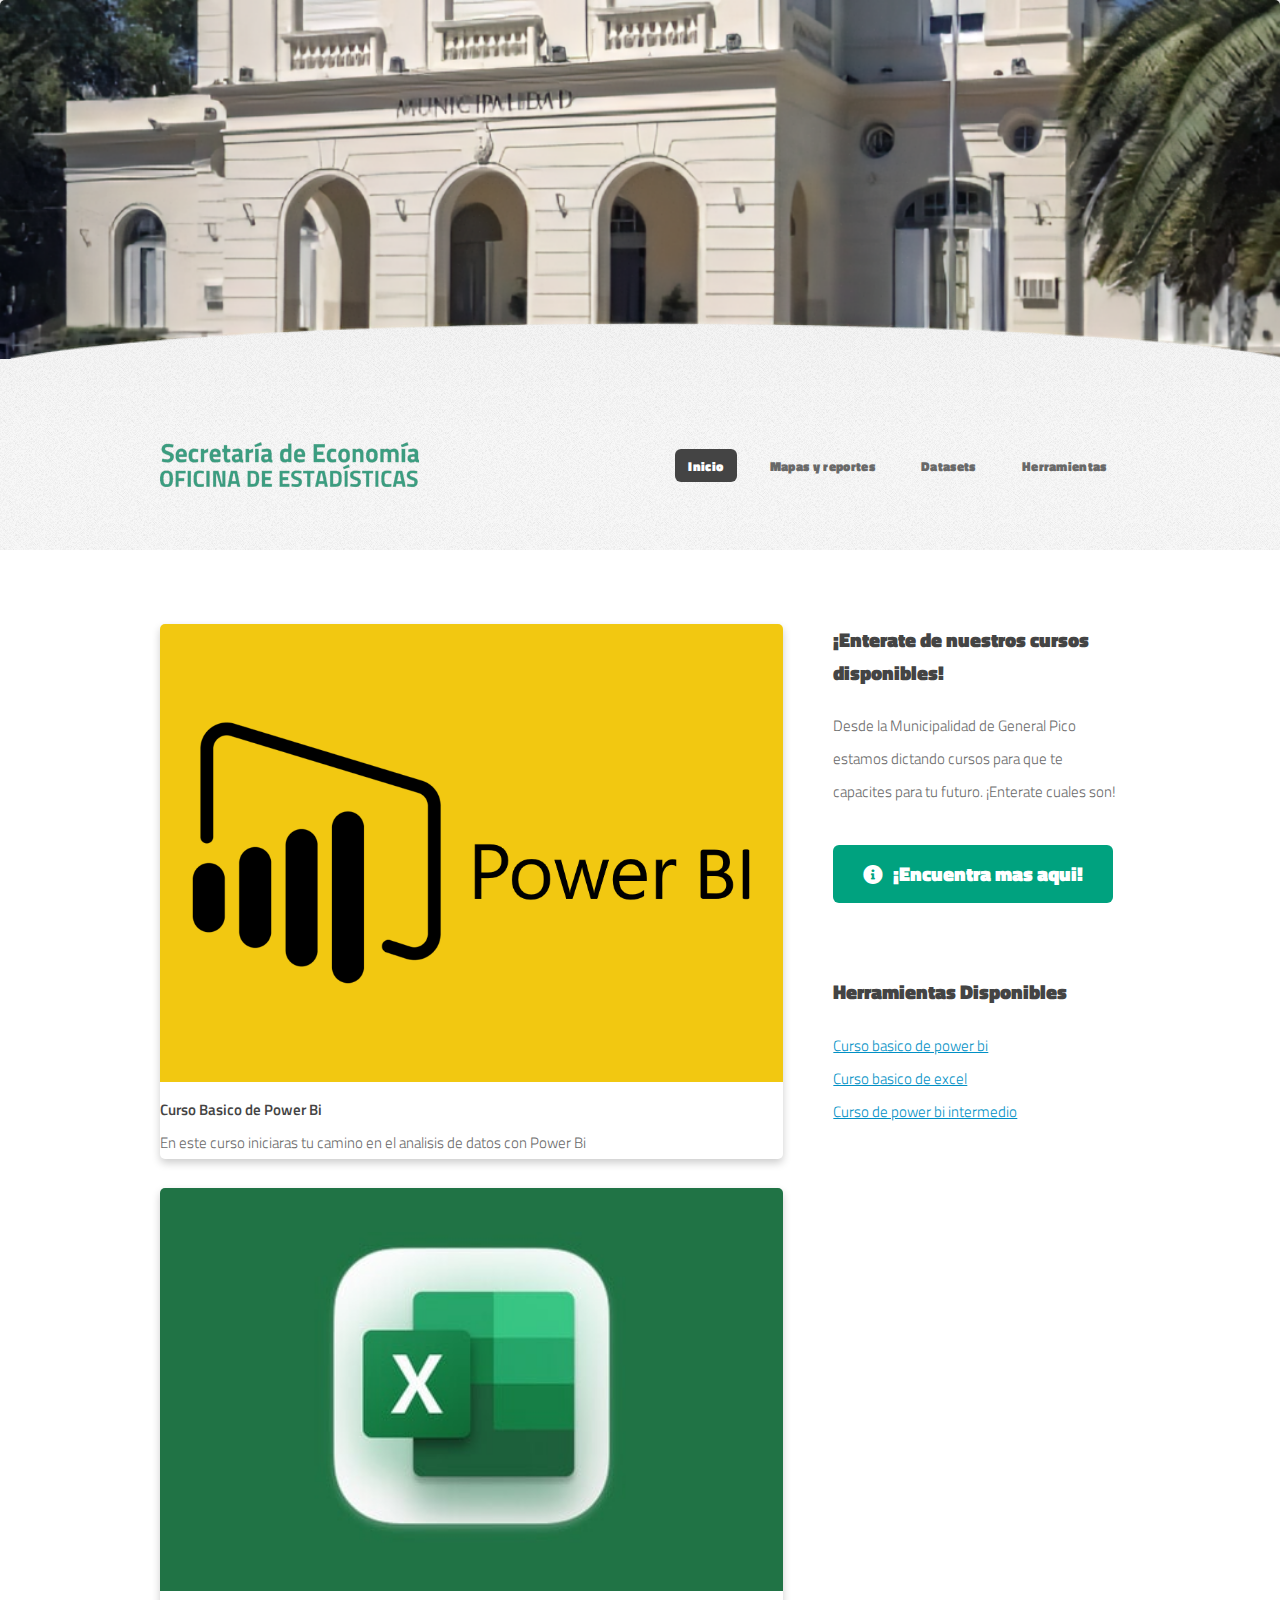
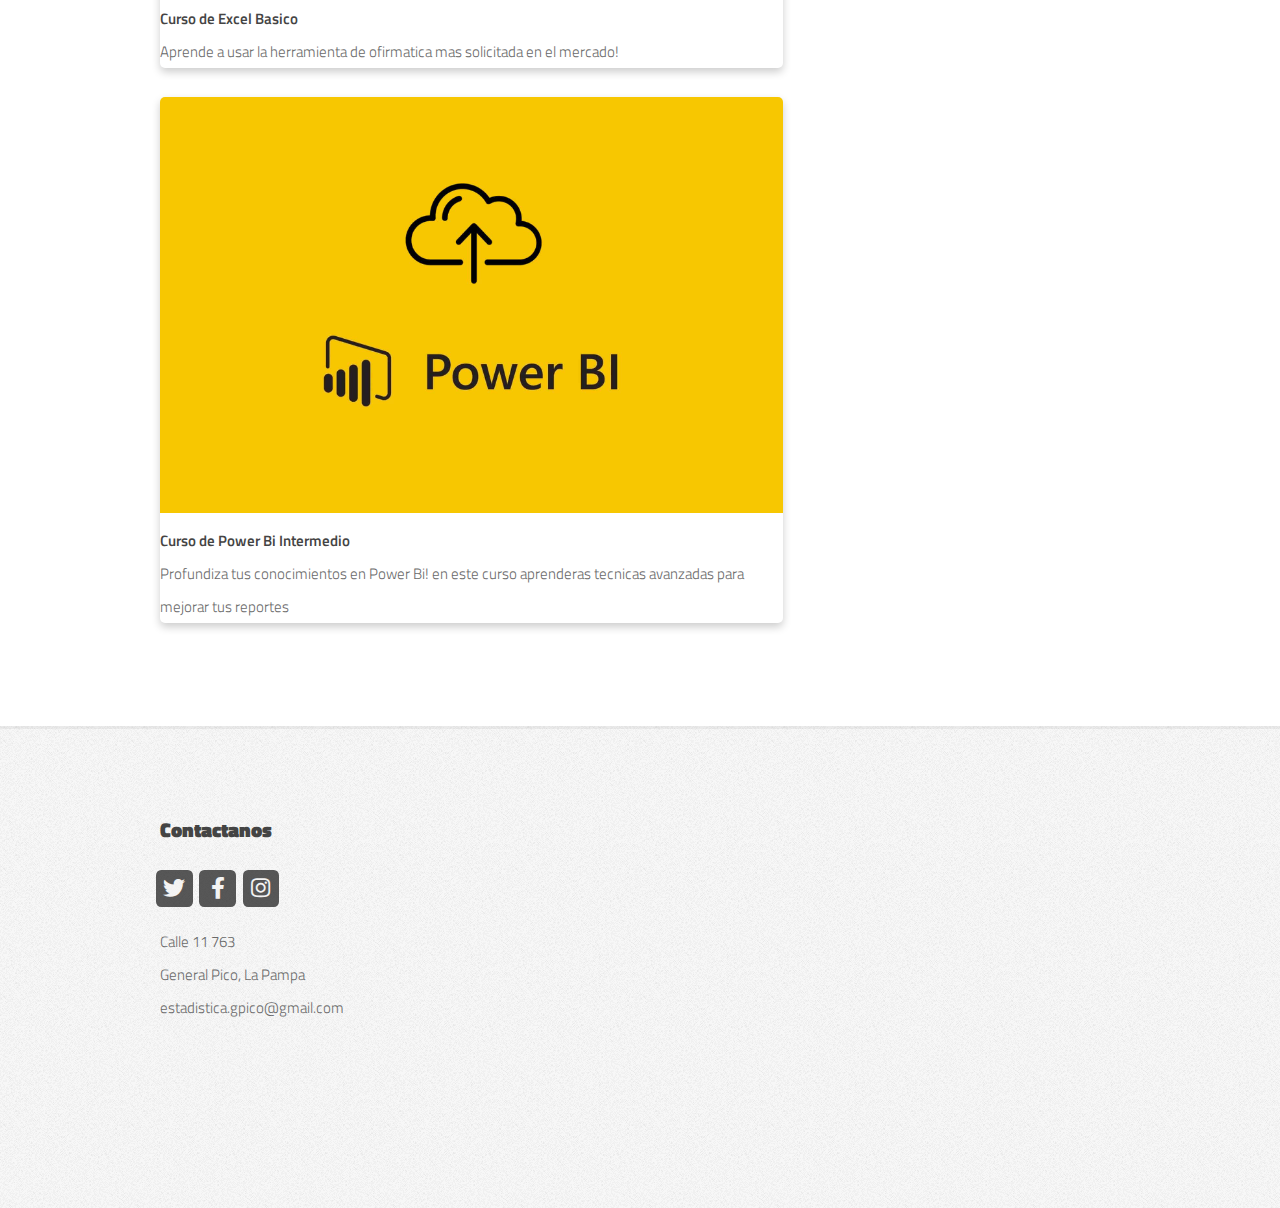
==== cursos.html @ 4a5363b1 "division indicadores muni y GP" ====
<!DOCTYPE HTML>

<html>
	<head>
		<title>Cursos - Portal de datos abiertos de General Pico</title>
		<meta charset="utf-8" />
		<meta name="viewport" content="width=device-width, initial-scale=1, user-scalable=no" />
		<link rel="stylesheet" href="assets/css/main.css" />
	</head>
	<body class="is-preload right-sidebar">
		<div id="page-wrapper">
			<div id="page-wrapper">

				<!-- Header -->
			<img class="cabecera" src="images/header.png" >
			<div id="header-wrapper">
				<header id="header" class="container">

					<!-- Logo -->
					<div id="logo">
	
						<img src="images/LogoOficinaSmall.png">
					</div>
	
					<!-- Nav -->
					<nav id="nav">
						<ul>
							<li class="current"><a href="index.html">Inicio</a></li>
							<li>
								<a href="#">Mapas y reportes</a>
								<ul>
									<li>
										<a href="#">General Pico</a>
										<ul>
											<li><a href="mapa.html">Reporte datos pre-censo viviendas 2020</a></li>
	
	
											<li><a href="reporte-datos-poblacionales.html">Reporte de Datos
													Poblacionales</a></li>
											<li><a href="reporte-nbi.html">Reporte de Necesidades Basicas Insatisfechas</a>
											</li>
											<li><a href="reporte-nivel-educativo.html">Reporte de Nivel Educativo</a></li>
											<li><a href="reporte-poblacion-por-edad.html">Reporte de Población por edad</a>
											</li>
										</ul>
									</li>
									<li>
										<a href="#">Municipalidad</a>
										<ul>
											<li><a href="reporte-prespuesto.html">Reporte Presupuesto</a></li>
											<li><a href="reporte.html">Reporte de expedientes particulares</a></li>
										</ul>
									</li>
								</ul>
							</li>
	
	
	
							<li><a href="datasets.html">Datasets</a></li>
							<li><a href="cursos.html">Herramientas</a></li>
	
	
						</ul>
					</nav>
	
				</header>
			</div>

			<!-- Main -->
				<div id="main-wrapper">
					<div class="container">
						<div class="row gtr-200">
							<div class="col-8 col-12-medium">
								<div id="content">

									<!-- Content -->
										<article>

											<div class="card">
												<img src="/images/powerbi.png" alt="Avatar" style="width:100%">
												<div class="container">
												  <h4><b>Curso Basico de Power Bi</b></h4>
												  <p>En este curso iniciaras tu camino en el analisis de datos con Power Bi</p>
												</div>
											  </div>	

											  <div class="card">
												<img src="/images/excel.jpg" alt="Avatar" style="width:100%">
												<div class="container">
												  <h4><b>Curso de Excel Basico</b></h4>
												  <p>Aprende a usar la herramienta de ofirmatica mas solicitada en el mercado! </p>
												</div>
											  </div>

											  <div class="card">
												<img src="/images/powerbi2.jpg" alt="Avatar" style="width:100%">
												<div class="container">
												  <h4><b>Curso de Power Bi Intermedio</b></h4>
												  <p>Profundiza tus conocimientos en Power Bi! en este curso aprenderas tecnicas avanzadas para mejorar tus reportes</p>
												</div>
											  </div>

										</article>

								</div>
							</div>
							<div class="col-4 col-12-medium">
								<div id="sidebar">

									<!-- Sidebar -->
										<section>
											<h3>¡Enterate de nuestros cursos disponibles!</h3>
											<p>Desde la Municipalidad de General Pico estamos dictando cursos para que te capacites para tu futuro. ¡Enterate cuales son!</p>
											<footer>
												<a href="#" class="button icon solid fa-info-circle">¡Encuentra mas aqui!</a>
											</footer>
										</section>

										<section>
											<h3>Herramientas Disponibles</h3>
											<ul class="style2">
												<li><a href="#">Curso basico de power bi</a></li>
												<li><a href="#">Curso basico de excel</a></li>
												<li><a href="#">Curso de power bi intermedio</a></li>
											</ul>
										</section>

								</div>
							</div>
						</div>
					</div>
				</div>

<!-- Footer -->
<div id="footer-wrapper">
	<footer id="footer" class="container">
		<div class="row">
			<div class="">
				<!-- Contact -->
				
					<section class="widget contact last">
						<h3>Contactanos</h3>
						<ul>
							<li><a href="#" class="icon brands fa-twitter"><span class="label">Twitter</span></a></li>
							<li><a href="#" class="icon brands fa-facebook-f"><span class="label">Facebook</span></a></li>
							<li><a href="#" class="icon brands fa-instagram"><span class="label">Instagram</span></a></li>
						</ul>
						<p>Calle 11 763<br />
						General Pico, La Pampa<br />
						estadistica.gpico@gmail.com</p>
					</section>
				
			</div>
		</div>
		<br>
		<br>
	</footer>
</div>

</div>

		<!-- Scripts -->

			<script src="assets/js/jquery.min.js"></script>
			<script src="assets/js/jquery.dropotron.min.js"></script>
			<script src="assets/js/browser.min.js"></script>
			<script src="assets/js/breakpoints.min.js"></script>
			<script src="assets/js/util.js"></script>
			<script src="assets/js/main.js"></script>

	</body>
</html>


<style>
	.limite-tamaño{
		width: auto ;
		height: 144px;
	}
	
	.label{
		-webkit-text-size-adjust: 100%;
		-webkit-tap-highlight-color: transparent;
		font-family: 'Roboto', sans-serif !important;
		word-wrap: break-word;
		box-sizing: border-box;
		text-shadow: 0 -1px 0 rgba(0,0,0,0.25);
		padding: .2em .6em .3em;
		font-size: 75%;
		line-height: 1;
		color: #fff;
		text-align: center;
		white-space: nowrap;
		vertical-align: baseline;
		border-radius: .25em;
		display: inline-block;
		width: 3.5em;
		font-weight: 500;
		margin: 0 0 5px 5px;
		overflow: hidden;
		text-overflow: ellipsis;
		background-color: #F7CD0F;
	}
	.group-image{
		-webkit-text-size-adjust: 100%;
		-webkit-tap-highlight-color: transparent;
		line-height: 1.42857143;
		font-family: 'Roboto', sans-serif !important;
		font-weight: 400;
		font-size: 16px;
		color: #0695d6;
		word-wrap: break-word;
		text-align: right;
		box-sizing: border-box;
		max-width: 100%;
		border: 0;
		vertical-align: middle;
		width: 30px;
		height: 30px;
		margin: 0 0 5px 5px;
	}
	
		.contenedor-dataset{
			-webkit-text-size-adjust: 100%;
		-webkit-tap-highlight-color: transparent;
		line-height: 1.42857143;
		font-family: 'Roboto', sans-serif !important;
		font-weight: 400;
		font-size: 16px;
		color: #0695d6;
		box-sizing: border-box;
		margin-right: auto;
		margin-left: auto;
		border-right: solid 8px #999999;
		padding: 15px;
		transition-delay: 0s;
		transition-duration: 200ms;
		transition-timing-function: ease-in;
		transition-property: border;
		}
	
		.dataset-title{
			-webkit-text-size-adjust: 100%;
		-webkit-tap-highlight-color: transparent;
		box-sizing: border-box;
		text-rendering: optimizelegibility;
		font-family: inherit;
		font-weight: 500;
		word-break: break-word;
		color: #767676;
		margin: 0;
		line-height: 1.3;
		font-size: 25px;
		overflow: hidden;
		text-overflow: ellipsis;
		-webkit-box-orient: vertical;
		display: -webkit-box;
		-webkit-line-clamp: 2;
		}
	
		.dataset-author{
			-webkit-text-size-adjust: 100%;
		-webkit-tap-highlight-color: transparent;
		font-family: 'Roboto', sans-serif !important;
		box-sizing: border-box;
		color: #767676;
		font-size: 15px;
		line-height: 1.4;
		margin: 4px 0 8px 0;
		font-weight: 500;
		overflow: hidden;
		text-overflow: ellipsis;
		-webkit-box-orient: vertical;
		display: -webkit-box;
		-webkit-line-clamp: 1;
		}
	
		.dataset-notes{
			-webkit-text-size-adjust: 100%;
		-webkit-tap-highlight-color: transparent;
		font-family: 'Roboto', sans-serif !important;
		font-weight: 400;
		line-height: 2.75ex;
		box-sizing: border-box;
		word-break: break-word;
		color: #424242;
		font-size: 17px;
		margin: 0;
		overflow: hidden;
		text-overflow: ellipsis;
		-webkit-box-orient: vertical;
		display: -webkit-box;
		-webkit-line-clamp: 2;
		}
	
	
		.dataset-groups-and-resources{
		-webkit-text-size-adjust: 100%;
		-webkit-tap-highlight-color: transparent;
		line-height: 1.42857143;
		font-family: 'Roboto', sans-serif !important;
		font-weight: 400;
		font-size: 16px;
		color: #0695d6;
		box-sizing: border-box;
		position: relative;
		min-height: 1px;
		float: left;
		width: 25%;
		text-align: right;
		padding: 0 0 0 10px;
		}
	
		.dataset-item{
			-webkit-text-size-adjust: 100%;
		-webkit-tap-highlight-color: transparent;
		line-height: 1.42857143;
		font-family: 'Roboto', sans-serif !important;
		font-weight: 400;
		font-size: 16px;
		box-sizing: border-box;
		background-color: transparent;
		color: #0695d6;
		text-decoration: none !important;
		border-bottom: 1px dotted #dddddd;
		padding-bottom: 20px;
		margin-bottom: 20px;
		}
	
	
		.dataset-border{
			-webkit-text-size-adjust: 100%;
		-webkit-tap-highlight-color: transparent;
		line-height: 1.42857143;
		font-family: 'Roboto', sans-serif !important;
		font-weight: 400;
		font-size: 16px;
		color: #0695d6;
		word-wrap: break-word;
		box-sizing: border-box;
		margin-right: auto;
		margin-left: auto;
		border-right: solid 8px #999999;
		padding: 15px;
		transition-delay: 0s;
		transition-duration: 200ms;
		transition-timing-function: ease-in;
		transition-property: border;
		}
	
		.restricted-max-width{
			-webkit-text-size-adjust: 100%;
		-webkit-tap-highlight-color: transparent;
		line-height: 1.42857143;
		font-family: 'Roboto', sans-serif !important;
		font-weight: 400;
		font-size: 16px;
		color: #0695d6;
		word-wrap: break-word;
		box-sizing: border-box;
		max-width: 1440px;
		margin: auto;
		height: 100%;
		}
	
		.dataset-content{
			-webkit-text-size-adjust: 100%;
		-webkit-tap-highlight-color: transparent;
		font-family: 'Roboto', sans-serif !important;
		font-weight: 400;
		font-size: 16px;
		color: #0695d6;
		word-wrap: break-word;
		box-sizing: border-box;
		position: relative;
		min-height: 1px;
		float: left;
		width: 75%;
		line-height: 2.75ex;
		height: 17ex;
		overflow: hidden;
		padding: 0;
		}
	
		.dataset-author{
			-webkit-text-size-adjust: 100%;
		-webkit-tap-highlight-color: transparent;
		font-family: 'Roboto', sans-serif !important;
		word-wrap: break-word;
		box-sizing: border-box;
		color: #767676;
		font-size: 15px;
		line-height: 1.4;
		margin: 4px 0 8px 0;
		font-weight: 500;
		overflow: hidden;
		text-overflow: ellipsis;
		-webkit-box-orient: vertical;
		display: -webkit-box;
		-webkit-line-clamp: 1;
		}
	
		.dataset-notes{
			-webkit-text-size-adjust: 100%;
		-webkit-tap-highlight-color: transparent;
		font-family: 'Roboto', sans-serif !important;
		font-weight: 400;
		word-wrap: break-word;
		line-height: 2.75ex;
		box-sizing: border-box;
		word-break: break-word;
		color: #424242;
		font-size: 17px;
		margin: 0;
		overflow: hidden;
		text-overflow: ellipsis;
		-webkit-box-orient: vertical;
		display: -webkit-box;
		-webkit-line-clamp: 2;
		}
	
		.dataset-resources{
			-webkit-text-size-adjust: 100%;
		-webkit-tap-highlight-color: transparent;
		font-family: 'Roboto', sans-serif !important;
		font-weight: 400;
		word-wrap: break-word;
		line-height: 2.75ex;
		box-sizing: border-box;
		word-break: break-word;
		color: #424242;
		font-size: 17px;
		margin: 0;
		overflow: hidden;
		text-overflow: ellipsis;
		-webkit-box-orient: vertical;
		display: -webkit-box;
		-webkit-line-clamp: 2;
		}
	
		.card {
  box-shadow: 0 4px 8px 0 rgba(0,0,0,0.2);
  transition: 0.3s;
  border-radius: 5px; /* 5px rounded corners */
}

/* Add rounded corners to the top left and the top right corner of the image */
img {
  border-radius: 5px 5px 0 0;
}
	</style>
---- assets/css/main.css ----
@import url("fontawesome-all.min.css");
@import url("https://fonts.googleapis.com/css?family=Oleo+Script:400|Open+Sans:300,300italic,600,600italic,800");
@import url('https://fonts.googleapis.com/css2?family=Titillium+Web:ital,wght@0,200;0,300;0,400;0,600;0,700;0,900;1,300;1,400;1,600;1,700&display=swap');
/*
	Verti by HTML5 UP
	html5up.net | @ajlkn
	Free for personal and commercial use under the CCA 3.0 license (html5up.net/license)
*/

html, body, div, span, applet, object,
iframe, h1, h2, h3, h4, h5, h6, p, blockquote,
pre, a, abbr, acronym, address, big, cite,
code, del, dfn, em, img, ins, kbd, q, s, samp,
small, strike, strong, sub, sup, tt, var, b,
u, i, center, dl, dt, dd, ol, ul, li, fieldset,
form, label, legend, table, caption, tbody,
tfoot, thead, tr, th, td, article, aside,
canvas, details, embed, figure, figcaption,
footer, header, hgroup, menu, nav, output, ruby,
section, summary, time, mark, audio, video {
	margin: 0;
	padding: 0;
	border: 0;
	font-size: 100%;
	font: inherit;
	vertical-align: baseline;}

article, aside, details, figcaption, figure, header, hgroup, menu, nav, section {
	display: block;}

body {
	line-height: 1;
}

html {
	scroll-behavior: smooth;
  }

ol, ul {
	list-style: none;
}

blockquote, q {
	quotes: none;
}

	blockquote:before, blockquote:after, q:before, q:after {
		content: '';
		content: none;
	}

table {
	border-collapse: collapse;
	border-spacing: 0;
}

body {
	-webkit-text-size-adjust: none;
}

mark {
	background-color: transparent;
	color: inherit;
}

input::-moz-focus-inner {
	border: 0;
	padding: 0;
}

input, select, textarea {
	-moz-appearance: none;
	-webkit-appearance: none;
	-ms-appearance: none;
	appearance: none;
}

/* Basic */

	@-ms-viewport {
		width: device-width;
	}

	html {
		box-sizing: border-box;
	}

	*, *:before, *:after {
		box-sizing: inherit;
	}

	body {
		background-image: -moz-linear-gradient(top, rgba(0, 0, 0, 0.05), rgba(0, 0, 0, 0)), url("images/bg01.png");
		background-image: -webkit-linear-gradient(top, rgba(0, 0, 0, 0.05), rgba(0, 0, 0, 0)), url("images/bg01.png");
		background-image: -ms-linear-gradient(top, rgba(0, 0, 0, 0.05), rgba(0, 0, 0, 0)), url("images/bg01.png");
		background-image: linear-gradient(top, rgba(0, 0, 0, 0.05), rgba(0, 0, 0, 0)), url("images/bg01.png");
		background-color: #f7f7f7;
		background-position: top left, top left;
		background-repeat: repeat-x, repeat;
		background-size: 100% 30em, auto;
		font-family: 'Titillium Web', sans-serif;
		font-size: 13pt;
		color: #696969;
		font-weight: 300;
		line-height: 2.25em;
	}

		body.is-preload *, body.is-preload *:before, body.is-preload *:after {
			-moz-animation: none !important;
			-webkit-animation: none !important;
			-ms-animation: none !important;
			animation: none !important;
			-moz-transition: none !important;
			-webkit-transition: none !important;
			-ms-transition: none !important;
			transition: none !important;
		}

	input, select, textarea {
		font-family: 'Titillium Web', sans-serif;
		font-size: 13pt;
		color: #696969;
		font-weight: 300;
		line-height: 2.25em;
	}

	a {
		color: #0090c5;
		text-decoration: underline;
	}

		a:hover {
			text-decoration: none;
		}

	h1, h2, h3, h4, h5, h6 {
		color: #444;
		font-weight: 800;
	}

		h1 a, h2 a, h3 a, h4 a, h5 a, h6 a {
			color: inherit;
			text-decoration: none;
			outline: 0;
		}

	h2 {
		font-size: 2.25em;
		margin: 0 0 1.1em 0;
		line-height: 1em;
	}

	h3 {
		font-size: 1.35em;
		margin: 0 0 1em 0;
	}

	b, strong {
		font-weight: 600;
		color: #444;
	}

	i, em {
		font-style: italic;
	}

	br.clear {
		clear: both;
	}

	sub {
		position: relative;
		top: 0.5em;
		font-size: 0.8em;
	}

	sup {
		position: relative;
		top: -0.5em;
		font-size: 0.8em;
	}

	hr {
		border: 0;
		border-top: solid 1px #eee;
	}

	blockquote {
		border-left: solid 0.5em #eee;
		padding: 1em 0 1em 2em;
		font-style: italic;
	}

	p, ul, ol, dl, table {
		margin-bottom: 2em;
	}

/* Container */

	.container {
		margin: 0 auto;
		max-width: 100%;
		width: 1400px;
	}

		@media screen and (max-width: 1680px) {

			.container {
				width: 1200px;
			}

		}

		@media screen and (max-width: 1280px) {

			.container {
				width: 960px;
			}

		}

		@media screen and (max-width: 980px) {

			.container {
				width: 90%;
			}

		}

		@media screen and (max-width: 736px) {

			.container {
				width: 100%;
			}

		}

/* Row */

	.row {
		display: flex;
		flex-wrap: wrap;
		box-sizing: border-box;
		align-items: stretch;
	}

		.row > * {
			box-sizing: border-box;
		}

		.row.gtr-uniform > * > :last-child {
			margin-bottom: 0;
		}

		.row.aln-left {
			justify-content: flex-start;
		}

		.row.aln-center {
			justify-content: center;
		}

		.row.aln-right {
			justify-content: flex-end;
		}

		.row.aln-top {
			align-items: flex-start;
		}

		.row.aln-middle {
			align-items: center;
		}

		.row.aln-bottom {
			align-items: flex-end;
		}

		.row > .imp {
			order: -1;
		}

		.row > .col-1 {
			width: 8.33333%;
		}

		.row > .off-1 {
			margin-left: 8.33333%;
		}

		.row > .col-2 {
			width: 16.66667%;
		}

		.row > .off-2 {
			margin-left: 16.66667%;
		}

		.row > .col-3 {
			width: 25%;
		}

		.row > .off-3 {
			margin-left: 25%;
		}

		.row > .col-4 {
			width: 33.33333%;
		}

		.row > .off-4 {
			margin-left: 33.33333%;
		}

		.row > .col-5 {
			width: 41.66667%;
		}

		.row > .off-5 {
			margin-left: 41.66667%;
		}

		.row > .col-6 {
			width: 50%;
		}

		.row > .off-6 {
			margin-left: 50%;
		}

		.row > .col-7 {
			width: 58.33333%;
		}

		.row > .off-7 {
			margin-left: 58.33333%;
		}

		.row > .col-8 {
			width: 66.66667%;
		}

		.row > .off-8 {
			margin-left: 66.66667%;
		}

		.row > .col-9 {
			width: 75%;
		}

		.row > .off-9 {
			margin-left: 75%;
		}

		.row > .col-10 {
			width: 83.33333%;
		}

		.row > .off-10 {
			margin-left: 83.33333%;
		}

		.row > .col-11 {
			width: 91.66667%;
		}

		.row > .off-11 {
			margin-left: 91.66667%;
		}

		.row > .col-12 {
			width: 100%;
		}

		.row > .off-12 {
			margin-left: 100%;
		}

		.row.gtr-0 {
			margin-top: 0px;
			margin-left: 0px;
		}

			.row.gtr-0 > * {
				padding: 0px 0 0 0px;
			}

			.row.gtr-0.gtr-uniform {
				margin-top: 0px;
			}

				.row.gtr-0.gtr-uniform > * {
					padding-top: 0px;
				}

		.row.gtr-25 {
			margin-top: -10px;
			margin-left: -10px;
		}

			.row.gtr-25 > * {
				padding: 10px 0 0 10px;
			}

			.row.gtr-25.gtr-uniform {
				margin-top: -10px;
			}

				.row.gtr-25.gtr-uniform > * {
					padding-top: 10px;
				}

		.row.gtr-50 {
			margin-top: -20px;
			margin-left: -20px;
		}

			.row.gtr-50 > * {
				padding: 20px 0 0 20px;
			}

			.row.gtr-50.gtr-uniform {
				margin-top: -20px;
			}

				.row.gtr-50.gtr-uniform > * {
					padding-top: 20px;
				}

		.row {
			margin-top: -40px;
			margin-left: -40px;
		}

			.row > * {
				padding: 40px 0 0 40px;
			}

			.row.gtr-uniform {
				margin-top: -40px;
			}

				.row.gtr-uniform > * {
					padding-top: 40px;
				}

		.row.gtr-150 {
			margin-top: -60px;
			margin-left: -60px;
		}

			.row.gtr-150 > * {
				padding: 60px 0 0 60px;
			}

			.row.gtr-150.gtr-uniform {
				margin-top: -60px;
			}

				.row.gtr-150.gtr-uniform > * {
					padding-top: 60px;
				}

		.row.gtr-200 {
			margin-top: -80px;
			margin-left: -80px;
		}

			.row.gtr-200 > * {
				padding: 80px 0 0 80px;
			}

			.row.gtr-200.gtr-uniform {
				margin-top: -80px;
			}

				.row.gtr-200.gtr-uniform > * {
					padding-top: 80px;
				}

		@media screen and (max-width: 1680px) {

			.row {
				display: flex;
				flex-wrap: wrap;
				box-sizing: border-box;
				align-items: stretch;
			}

				.row > * {
					box-sizing: border-box;
				}

				.row.gtr-uniform > * > :last-child {
					margin-bottom: 0;
				}

				.row.aln-left {
					justify-content: flex-start;
				}

				.row.aln-center {
					justify-content: center;
				}

				.row.aln-right {
					justify-content: flex-end;
				}

				.row.aln-top {
					align-items: flex-start;
				}

				.row.aln-middle {
					align-items: center;
				}

				.row.aln-bottom {
					align-items: flex-end;
				}

				.row > .imp-xlarge {
					order: -1;
				}

				.row > .col-1-xlarge {
					width: 8.33333%;
				}

				.row > .off-1-xlarge {
					margin-left: 8.33333%;
				}

				.row > .col-2-xlarge {
					width: 16.66667%;
				}

				.row > .off-2-xlarge {
					margin-left: 16.66667%;
				}

				.row > .col-3-xlarge {
					width: 25%;
				}

				.row > .off-3-xlarge {
					margin-left: 25%;
				}

				.row > .col-4-xlarge {
					width: 33.33333%;
				}

				.row > .off-4-xlarge {
					margin-left: 33.33333%;
				}

				.row > .col-5-xlarge {
					width: 41.66667%;
				}

				.row > .off-5-xlarge {
					margin-left: 41.66667%;
				}

				.row > .col-6-xlarge {
					width: 50%;
				}

				.row > .off-6-xlarge {
					margin-left: 50%;
				}

				.row > .col-7-xlarge {
					width: 58.33333%;
				}

				.row > .off-7-xlarge {
					margin-left: 58.33333%;
				}

				.row > .col-8-xlarge {
					width: 66.66667%;
				}

				.row > .off-8-xlarge {
					margin-left: 66.66667%;
				}

				.row > .col-9-xlarge {
					width: 75%;
				}

				.row > .off-9-xlarge {
					margin-left: 75%;
				}

				.row > .col-10-xlarge {
					width: 83.33333%;
				}

				.row > .off-10-xlarge {
					margin-left: 83.33333%;
				}

				.row > .col-11-xlarge {
					width: 91.66667%;
				}

				.row > .off-11-xlarge {
					margin-left: 91.66667%;
				}

				.row > .col-12-xlarge {
					width: 100%;
				}

				.row > .off-12-xlarge {
					margin-left: 100%;
				}

				.row.gtr-0 {
					margin-top: 0px;
					margin-left: 0px;
				}

					.row.gtr-0 > * {
						padding: 0px 0 0 0px;
					}

					.row.gtr-0.gtr-uniform {
						margin-top: 0px;
					}

						.row.gtr-0.gtr-uniform > * {
							padding-top: 0px;
						}

				.row.gtr-25 {
					margin-top: -10px;
					margin-left: -10px;
				}

					.row.gtr-25 > * {
						padding: 10px 0 0 10px;
					}

					.row.gtr-25.gtr-uniform {
						margin-top: -10px;
					}

						.row.gtr-25.gtr-uniform > * {
							padding-top: 10px;
						}

				.row.gtr-50 {
					margin-top: -20px;
					margin-left: -20px;
				}

					.row.gtr-50 > * {
						padding: 20px 0 0 20px;
					}

					.row.gtr-50.gtr-uniform {
						margin-top: -20px;
					}

						.row.gtr-50.gtr-uniform > * {
							padding-top: 20px;
						}

				.row {
					margin-top: -40px;
					margin-left: -40px;
				}

					.row > * {
						padding: 40px 0 0 40px;
					}

					.row.gtr-uniform {
						margin-top: -40px;
					}

						.row.gtr-uniform > * {
							padding-top: 40px;
						}

				.row.gtr-150 {
					margin-top: -60px;
					margin-left: -60px;
				}

					.row.gtr-150 > * {
						padding: 60px 0 0 60px;
					}

					.row.gtr-150.gtr-uniform {
						margin-top: -60px;
					}

						.row.gtr-150.gtr-uniform > * {
							padding-top: 60px;
						}

				.row.gtr-200 {
					margin-top: -80px;
					margin-left: -80px;
				}

					.row.gtr-200 > * {
						padding: 80px 0 0 80px;
					}

					.row.gtr-200.gtr-uniform {
						margin-top: -80px;
					}

						.row.gtr-200.gtr-uniform > * {
							padding-top: 80px;
						}

		}

		@media screen and (max-width: 1280px) {

			.row {
				display: flex;
				flex-wrap: wrap;
				box-sizing: border-box;
				align-items: stretch;
			}

				.row > * {
					box-sizing: border-box;
				}

				.row.gtr-uniform > * > :last-child {
					margin-bottom: 0;
				}

				.row.aln-left {
					justify-content: flex-start;
				}

				.row.aln-center {
					justify-content: center;
				}

				.row.aln-right {
					justify-content: flex-end;
				}

				.row.aln-top {
					align-items: flex-start;
				}

				.row.aln-middle {
					align-items: center;
				}

				.row.aln-bottom {
					align-items: flex-end;
				}

				.row > .imp-large {
					order: -1;
				}

				.row > .col-1-large {
					width: 8.33333%;
				}

				.row > .off-1-large {
					margin-left: 8.33333%;
				}

				.row > .col-2-large {
					width: 16.66667%;
				}

				.row > .off-2-large {
					margin-left: 16.66667%;
				}

				.row > .col-3-large {
					width: 25%;
				}

				.row > .off-3-large {
					margin-left: 25%;
				}

				.row > .col-4-large {
					width: 33.33333%;
				}

				.row > .off-4-large {
					margin-left: 33.33333%;
				}

				.row > .col-5-large {
					width: 41.66667%;
				}

				.row > .off-5-large {
					margin-left: 41.66667%;
				}

				.row > .col-6-large {
					width: 50%;
				}

				.row > .off-6-large {
					margin-left: 50%;
				}

				.row > .col-7-large {
					width: 58.33333%;
				}

				.row > .off-7-large {
					margin-left: 58.33333%;
				}

				.row > .col-8-large {
					width: 66.66667%;
				}

				.row > .off-8-large {
					margin-left: 66.66667%;
				}

				.row > .col-9-large {
					width: 75%;
				}

				.row > .off-9-large {
					margin-left: 75%;
				}

				.row > .col-10-large {
					width: 83.33333%;
				}

				.row > .off-10-large {
					margin-left: 83.33333%;
				}

				.row > .col-11-large {
					width: 91.66667%;
				}

				.row > .off-11-large {
					margin-left: 91.66667%;
				}

				.row > .col-12-large {
					width: 100%;
				}

				.row > .off-12-large {
					margin-left: 100%;
				}

				.row.gtr-0 {
					margin-top: 0px;
					margin-left: 0px;
				}

					.row.gtr-0 > * {
						padding: 0px 0 0 0px;
					}

					.row.gtr-0.gtr-uniform {
						margin-top: 0px;
					}

						.row.gtr-0.gtr-uniform > * {
							padding-top: 0px;
						}

				.row.gtr-25 {
					margin-top: -6.25px;
					margin-left: -6.25px;
				}

					.row.gtr-25 > * {
						padding: 6.25px 0 0 6.25px;
					}

					.row.gtr-25.gtr-uniform {
						margin-top: -6.25px;
					}

						.row.gtr-25.gtr-uniform > * {
							padding-top: 6.25px;
						}

				.row.gtr-50 {
					margin-top: -12.5px;
					margin-left: -12.5px;
				}

					.row.gtr-50 > * {
						padding: 12.5px 0 0 12.5px;
					}

					.row.gtr-50.gtr-uniform {
						margin-top: -12.5px;
					}

						.row.gtr-50.gtr-uniform > * {
							padding-top: 12.5px;
						}

				.row {
					margin-top: -25px;
					margin-left: -25px;
				}

					.row > * {
						padding: 25px 0 0 25px;
					}

					.row.gtr-uniform {
						margin-top: -25px;
					}

						.row.gtr-uniform > * {
							padding-top: 25px;
						}

				.row.gtr-150 {
					margin-top: -37.5px;
					margin-left: -37.5px;
				}

					.row.gtr-150 > * {
						padding: 37.5px 0 0 37.5px;
					}

					.row.gtr-150.gtr-uniform {
						margin-top: -37.5px;
					}

						.row.gtr-150.gtr-uniform > * {
							padding-top: 37.5px;
						}

				.row.gtr-200 {
					margin-top: -50px;
					margin-left: -50px;
				}

					.row.gtr-200 > * {
						padding: 50px 0 0 50px;
					}

					.row.gtr-200.gtr-uniform {
						margin-top: -50px;
					}

						.row.gtr-200.gtr-uniform > * {
							padding-top: 50px;
						}

		}

		@media screen and (max-width: 980px) {

			.row {
				display: flex;
				flex-wrap: wrap;
				box-sizing: border-box;
				align-items: stretch;
			}

				.row > * {
					box-sizing: border-box;
				}

				.row.gtr-uniform > * > :last-child {
					margin-bottom: 0;
				}

				.row.aln-left {
					justify-content: flex-start;
				}

				.row.aln-center {
					justify-content: center;
				}

				.row.aln-right {
					justify-content: flex-end;
				}

				.row.aln-top {
					align-items: flex-start;
				}

				.row.aln-middle {
					align-items: center;
				}

				.row.aln-bottom {
					align-items: flex-end;
				}

				.row > .imp-medium {
					order: -1;
				}

				.row > .col-1-medium {
					width: 8.33333%;
				}

				.row > .off-1-medium {
					margin-left: 8.33333%;
				}

				.row > .col-2-medium {
					width: 16.66667%;
				}

				.row > .off-2-medium {
					margin-left: 16.66667%;
				}

				.row > .col-3-medium {
					width: 25%;
				}

				.row > .off-3-medium {
					margin-left: 25%;
				}

				.row > .col-4-medium {
					width: 33.33333%;
				}

				.row > .off-4-medium {
					margin-left: 33.33333%;
				}

				.row > .col-5-medium {
					width: 41.66667%;
				}

				.row > .off-5-medium {
					margin-left: 41.66667%;
				}

				.row > .col-6-medium {
					width: 50%;
				}

				.row > .off-6-medium {
					margin-left: 50%;
				}

				.row > .col-7-medium {
					width: 58.33333%;
				}

				.row > .off-7-medium {
					margin-left: 58.33333%;
				}

				.row > .col-8-medium {
					width: 66.66667%;
				}

				.row > .off-8-medium {
					margin-left: 66.66667%;
				}

				.row > .col-9-medium {
					width: 75%;
				}

				.row > .off-9-medium {
					margin-left: 75%;
				}

				.row > .col-10-medium {
					width: 83.33333%;
				}

				.row > .off-10-medium {
					margin-left: 83.33333%;
				}

				.row > .col-11-medium {
					width: 91.66667%;
				}

				.row > .off-11-medium {
					margin-left: 91.66667%;
				}

				.row > .col-12-medium {
					width: 100%;
				}

				.row > .off-12-medium {
					margin-left: 100%;
				}

				.row.gtr-0 {
					margin-top: 0px;
					margin-left: 0px;
				}

					.row.gtr-0 > * {
						padding: 0px 0 0 0px;
					}

					.row.gtr-0.gtr-uniform {
						margin-top: 0px;
					}

						.row.gtr-0.gtr-uniform > * {
							padding-top: 0px;
						}

				.row.gtr-25 {
					margin-top: -6.25px;
					margin-left: -6.25px;
				}

					.row.gtr-25 > * {
						padding: 6.25px 0 0 6.25px;
					}

					.row.gtr-25.gtr-uniform {
						margin-top: -6.25px;
					}

						.row.gtr-25.gtr-uniform > * {
							padding-top: 6.25px;
						}

				.row.gtr-50 {
					margin-top: -12.5px;
					margin-left: -12.5px;
				}

					.row.gtr-50 > * {
						padding: 12.5px 0 0 12.5px;
					}

					.row.gtr-50.gtr-uniform {
						margin-top: -12.5px;
					}

						.row.gtr-50.gtr-uniform > * {
							padding-top: 12.5px;
						}

				.row {
					margin-top: -25px;
					margin-left: -25px;
				}

					.row > * {
						padding: 25px 0 0 25px;
					}

					.row.gtr-uniform {
						margin-top: -25px;
					}

						.row.gtr-uniform > * {
							padding-top: 25px;
						}

				.row.gtr-150 {
					margin-top: -37.5px;
					margin-left: -37.5px;
				}

					.row.gtr-150 > * {
						padding: 37.5px 0 0 37.5px;
					}

					.row.gtr-150.gtr-uniform {
						margin-top: -37.5px;
					}

						.row.gtr-150.gtr-uniform > * {
							padding-top: 37.5px;
						}

				.row.gtr-200 {
					margin-top: -50px;
					margin-left: -50px;
				}

					.row.gtr-200 > * {
						padding: 50px 0 0 50px;
					}

					.row.gtr-200.gtr-uniform {
						margin-top: -50px;
					}

						.row.gtr-200.gtr-uniform > * {
							padding-top: 50px;
						}

		}

		@media screen and (max-width: 736px) {

			.row {
				display: flex;
				flex-wrap: wrap;
				box-sizing: border-box;
				align-items: stretch;
			}

				.row > * {
					box-sizing: border-box;
				}

				.row.gtr-uniform > * > :last-child {
					margin-bottom: 0;
				}

				.row.aln-left {
					justify-content: flex-start;
				}

				.row.aln-center {
					justify-content: center;
				}

				.row.aln-right {
					justify-content: flex-end;
				}

				.row.aln-top {
					align-items: flex-start;
				}

				.row.aln-middle {
					align-items: center;
				}

				.row.aln-bottom {
					align-items: flex-end;
				}

				.row > .imp-small {
					order: -1;
				}

				.row > .col-1-small {
					width: 8.33333%;
				}

				.row > .off-1-small {
					margin-left: 8.33333%;
				}

				.row > .col-2-small {
					width: 16.66667%;
				}

				.row > .off-2-small {
					margin-left: 16.66667%;
				}

				.row > .col-3-small {
					width: 25%;
				}

				.row > .off-3-small {
					margin-left: 25%;
				}

				.row > .col-4-small {
					width: 33.33333%;
				}

				.row > .off-4-small {
					margin-left: 33.33333%;
				}

				.row > .col-5-small {
					width: 41.66667%;
				}

				.row > .off-5-small {
					margin-left: 41.66667%;
				}

				.row > .col-6-small {
					width: 50%;
				}

				.row > .off-6-small {
					margin-left: 50%;
				}

				.row > .col-7-small {
					width: 58.33333%;
				}

				.row > .off-7-small {
					margin-left: 58.33333%;
				}

				.row > .col-8-small {
					width: 66.66667%;
				}

				.row > .off-8-small {
					margin-left: 66.66667%;
				}

				.row > .col-9-small {
					width: 75%;
				}

				.row > .off-9-small {
					margin-left: 75%;
				}

				.row > .col-10-small {
					width: 83.33333%;
				}

				.row > .off-10-small {
					margin-left: 83.33333%;
				}

				.row > .col-11-small {
					width: 91.66667%;
				}

				.row > .off-11-small {
					margin-left: 91.66667%;
				}

				.row > .col-12-small {
					width: 100%;
				}

				.row > .off-12-small {
					margin-left: 100%;
				}

				.row.gtr-0 {
					margin-top: 0px;
					margin-left: 0px;
				}

					.row.gtr-0 > * {
						padding: 0px 0 0 0px;
					}

					.row.gtr-0.gtr-uniform {
						margin-top: 0px;
					}

						.row.gtr-0.gtr-uniform > * {
							padding-top: 0px;
						}

				.row.gtr-25 {
					margin-top: -5px;
					margin-left: -5px;
				}

					.row.gtr-25 > * {
						padding: 5px 0 0 5px;
					}

					.row.gtr-25.gtr-uniform {
						margin-top: -5px;
					}

						.row.gtr-25.gtr-uniform > * {
							padding-top: 5px;
						}

				.row.gtr-50 {
					margin-top: -10px;
					margin-left: -10px;
				}

					.row.gtr-50 > * {
						padding: 10px 0 0 10px;
					}

					.row.gtr-50.gtr-uniform {
						margin-top: -10px;
					}

						.row.gtr-50.gtr-uniform > * {
							padding-top: 10px;
						}

				.row {
					margin-top: -20px;
					margin-left: -20px;
				}

					.row > * {
						padding: 20px 0 0 20px;
					}

					.row.gtr-uniform {
						margin-top: -20px;
					}

						.row.gtr-uniform > * {
							padding-top: 20px;
						}

				.row.gtr-150 {
					margin-top: -30px;
					margin-left: -30px;
				}

					.row.gtr-150 > * {
						padding: 30px 0 0 30px;
					}

					.row.gtr-150.gtr-uniform {
						margin-top: -30px;
					}

						.row.gtr-150.gtr-uniform > * {
							padding-top: 30px;
						}

				.row.gtr-200 {
					margin-top: -40px;
					margin-left: -40px;
				}

					.row.gtr-200 > * {
						padding: 40px 0 0 40px;
					}

					.row.gtr-200.gtr-uniform {
						margin-top: -40px;
					}

						.row.gtr-200.gtr-uniform > * {
							padding-top: 40px;
						}

		}

/* Section/Article */

	section, article {
		margin-bottom: 5em;
	}

	section > :last-child,
	article > :last-child,
	section:last-child,
	article:last-child {
		margin-bottom: 0;
	}

	header {
		margin: 0 0 2em 0;
	}

		header h2, header h3 {
			margin: 0 0 0.25em 0;
		}

		header p {
			margin: 0;
		}

	footer {
		margin: 2.5em 0 0 0;
	}

/* Forms */

	form label {
		display: block;
		font-weight: 800;
		margin: 0 0 1em 0;
		font-size: 0.8em;
		color: #444;
	}

	form input[type="text"],
	form input[type="email"],
	form input[type="password"],
	form select,
	form textarea {
		-webkit-appearance: none;
		display: block;
		width: 100%;
		border-radius: 8px;
		border: solid 1px #eee;
	}

		form input[type="text"]:focus,
		form input[type="email"]:focus,
		form input[type="password"]:focus,
		form select:focus,
		form textarea:focus {
			border-color: #0090c5;
		}

	form input[type="text"],
	form input[type="email"],
	form input[type="password"] {
		line-height: 3em;
		padding: 0 1em;
	}

	form select {
		line-height: 3em;
		padding: 0 1em;
	}

	form textarea {
		min-height: 9em;
		padding: 1em;
	}

	form ::-webkit-input-placeholder {
		color: #555 !important;
	}

	form :-moz-placeholder {
		color: #555 !important;
	}

	form ::-moz-placeholder {
		color: #555 !important;
	}

	form :-ms-input-placeholder {
		color: #555 !important;
	}

	form ::-moz-focus-inner {
		border: 0;
	}

/* Tables */

	table {
		width: 100%;
	}

		table tr {
			border-top: solid 1px #eee;
		}

			table tr:first-child {
				border-top: 0;
			}

		table td {
			padding: 0.5em 1em 0.5em 1em;
		}

		table th {
			text-align: left;
			padding: 0.5em 1em 0.5em 1em;
			font-weight: 800;
			margin: 0 0 1em 0;
		}

		table thead {
			background: #404248;
			color: #fff;
		}

/* Image */

	.image {
		display: inline-block;
		outline: 0;
	}

		.image img {
			display: block;
			width: 100%;
			border-radius: 8px;
		}

		.image.fit {
			display: block;
			width: 100%;
		}

		.image.featured {
			display: block;
			width: 100%;
			margin: 0 0 2.5em 0;
		}

		.image.left {
			float: left;
			margin: 0 2em 2em 0;
		}

		.image.centered {
			display: block;
			margin: 0 0 2.5em 0;
		}

			.image.centered img {
				margin: 0 auto;
				width: auto;
			}

/* Button */

	input[type="button"],
	input[type="submit"],
	input[type="reset"],
	button,
	.button {
		-moz-transition: background-color .25s ease-in-out;
		-webkit-transition: background-color .25s ease-in-out;
		-ms-transition: background-color .25s ease-in-out;
		transition: background-color .25s ease-in-out;
		-webkit-appearance: none;
		position: relative;
		display: inline-block;
		background: #00A27F;
		color: #fff;
		text-decoration: none;
		border-radius: 6px;
		font-weight: 800;
		outline: 0;
		border: 0;
		cursor: pointer;
		font-size: 1.35em;
		padding: 0.6em 1.5em;
	}

		input[type="button"].icon:before,
		input[type="submit"].icon:before,
		input[type="reset"].icon:before,
		button.icon:before,
		.button.icon:before {
			position: relative;
			margin-right: 0.5em;
			top: 0.05em;
		}

		input[type="button"]:hover,
		input[type="submit"]:hover,
		input[type="reset"]:hover,
		button:hover,
		.button:hover {
			background: #68C0BD;
		}

		input[type="button"]:active,
		input[type="submit"]:active,
		input[type="reset"]:active,
		button:active,
		.button:active {
			background: #68C0BD;
		}

		input[type="button"].alt,
		input[type="submit"].alt,
		input[type="reset"].alt,
		button.alt,
		.button.alt {
			background: #f1f1f1;
			background: rgba(0, 0, 0, 0.05);
			color: #444;
		}

			input[type="button"].alt:hover,
			input[type="submit"].alt:hover,
			input[type="reset"].alt:hover,
			button.alt:hover,
			.button.alt:hover {
				background: #e8e8e8;
				background: rgba(0, 0, 0, 0.085);
			}

			input[type="button"].alt:active,
			input[type="submit"].alt:active,
			input[type="reset"].alt:active,
			button.alt:active,
			.button.alt:active {
				background: #e4e4e4;
				background: rgba(0, 0, 0, 0.15);
			}

		input[type="button"].large,
		input[type="submit"].large,
		input[type="reset"].large,
		button.large,
		.button.large {
			font-size: 2.25em;
			padding: 0.8em 0.9em;
		}

/* List */

	ul {
		list-style: disc;
		padding-left: 1em;
	}

		ul li {
			padding-left: 0.5em;
		}

		ul.style2 {
			list-style: none;
			padding-left: 0;
		}

			ul.style2 li {
				padding-left: 0;
			}

	ol {
		list-style: decimal;
		padding-left: 1.25em;
	}

		ol li {
			padding-left: 0.25em;
		}

/* Actions */

	ul.actions {
		list-style: none;
		padding-left: 0;
	}

		ul.actions li {
			display: inline-block;
			padding: 0 0 0 0.25em;
			margin: 0 0 0 0.25em;
		}

			ul.actions li:first-child {
				margin-left: 0;
				padding-left: 0;
			}

/* Menu */

	ul.menu {
		list-style: none;
		padding-left: 0;
	}

		ul.menu li {
			border-left: solid 1px #e0e0e0;
			display: inline-block;
			padding: 0 0 0 0.75em;
			margin: 0 0 0 0.75em;
		}

			ul.menu li:first-child {
				border-left: 0;
				margin-left: 0;
				padding-left: 0;
			}

/* Box */

	.box {
		background: #fff;
		border-radius: 6px;
		box-shadow: 0px 3px 0px 0px rgba(0, 0, 0, 0.05);
		padding: 2em;
	}

		.box.feature {
			padding: 0;
		}

			.box.feature .inner {
				padding: 4em 2em 3em 2em;
			}

			.box.feature h2 {
				font-size: 1.35em;
			}

			.box.feature p {
				margin: 0;
			}

			.box.feature .image {
				position: relative;
				margin: 0;
			}

				.box.feature .image img {
					border-bottom-left-radius: 0;
					border-bottom-right-radius: 0;
				}

/* Icons */

	.icon {
		text-decoration: none;
		position: relative;
		text-decoration: none;
	}

		.icon:before {
			-moz-osx-font-smoothing: grayscale;
			-webkit-font-smoothing: antialiased;
			display: inline-block;
			font-style: normal;
			font-variant: normal;
			text-rendering: auto;
			line-height: 1;
			text-transform: none !important;
			font-family: 'Font Awesome 5 Free';
			font-weight: 400;
		}

		.icon:before {
			line-height: inherit;
		}

		.icon.solid:before {
			font-weight: 900;
		}

		.icon.brands:before {
			font-family: 'Font Awesome 5 Brands';
		}

		.icon > .label {
			display: none;
		}

/* Widgets */

	.widget.thumbnails .grid {
		margin: 0 0 3em 0;
	}

	.widget.thumbnails .image {
		margin: 0;
	}

	.widget.contact ul {
		list-style: none;
		padding-left: 0;
		overflow: hidden;
		position: relative;
		left: -4px;
		top: 4px;
		margin-bottom: 1.5em;
	}

		.widget.contact ul li {
			display: inline-block;
			margin-right: 0.25em;
			padding-left: 0;
		}

			.widget.contact ul li a {
				-moz-transition: background-color .25s ease-in-out;
				-webkit-transition: background-color .25s ease-in-out;
				-ms-transition: background-color .25s ease-in-out;
				transition: background-color .25s ease-in-out;
				display: inline-block;
				width: 2.5em;
				height: 2.5em;
				text-align: center;
				line-height: 2.5em;
				border-radius: 0.35em;
				outline: 0;
				opacity: 0.75;
				text-decoration: none;
				background: #222222;
			}

				.widget.contact ul li a:before {
					color: #f3f3f3;
					font-size: 1.5em;
					line-height: inherit;
				}

				.widget.contact ul li a:hover {
					background: #444444;
				}

				.widget.contact ul li a:active {
					background: #666666;
				}

/* Wrappers */

	#header-wrapper {
		padding: 4.5em 0 3em 0;
	}

	#features-wrapper {
		padding: 3em 0 3em 0;
	}

	#main-wrapper {
		background: #fff;
		box-shadow: 0px 3px 0px 0px rgba(0, 0, 0, 0.05);
		padding: 5em 0 5em 0;
	}

	#footer-wrapper {
		padding: 6em 0 8em 0;
	}

/* Header */

	#header {
		position: relative;
	}

/* Logo */

	#logo {
		display: inline-block;
	}

		#logo h1 {
			background: #ff4486;
			color: #fff;
			border-radius: 6px;
			font-family: 'Titillium Web', sans-serif;
			font-weight: 400;
			padding: 0.25em 0.2em 0.25em 0.2em;
			font-size: 3.25em;
			letter-spacing: 0.05em;
			display: inline-block;
			vertical-align: middle;
		}

		#logo span {
			font-weight: 800;
			line-height: 4.5em;
			letter-spacing: 0.025em;
			font-size: 0.9em;
			vertical-align: middle;
			margin: 0 0 0 1.25em;
		}

/* Nav */

	#nav {
		position: absolute;
		right: 0;
		top: 0;
		font-size: 0.9em;
	}

		#nav ul {
			list-style: none;
			padding-left: 0;
		}

			#nav ul li {
				float: left;
				line-height: 4.5em;
				padding-left: 1.5em;
			}

				#nav ul li a, #nav ul li span {
					-moz-transition: background-color .25s ease-in-out;
					-webkit-transition: background-color .25s ease-in-out;
					-ms-transition: background-color .25s ease-in-out;
					transition: background-color .25s ease-in-out;
					font-weight: 800;
					letter-spacing: 0.025em;
					color: #696969;
					text-decoration: none;
					border-radius: 6px;
					padding: 0.5em 1em 0.5em 1em;
				}

				#nav ul li > ul {
					display: none;
				}

				#nav ul li:hover a, #nav ul li:hover span {
					background: #fff;
				}

				#nav ul li.active a, #nav ul li.active span {
					background: #fff;
				}

				#nav ul li.current a {
					background: #444;
					color: #fff;
				}

	.dropotron {
		background: #fff;
		letter-spacing: 0.025em;
		color: #696969;
		text-decoration: none;
		border-radius: 6px;
		padding: 0.75em 0;
		min-width: 15em;
		box-shadow: inset 0 0 0 1px rgba(0, 0, 0, 0.1), 0 0.25em 0.25em 0.1em rgba(0, 0, 0, 0.025);
		margin-top: calc(-0.75em + 1px);
		margin-left: -1px;
		list-style: none;
		padding-left: 0;
	}

		.dropotron li {
			border-top: solid 1px #eee;
			line-height: 3em;
			padding-left: 0;
		}

			.dropotron li:first-child {
				border-top: 0;
			}

			.dropotron li > a, .dropotron li > span {
				-moz-transition: color .25s ease-in-out, background-color .25s ease-in-out;
				-webkit-transition: color .25s ease-in-out, background-color .25s ease-in-out;
				-ms-transition: color .25s ease-in-out, background-color .25s ease-in-out;
				transition: color .25s ease-in-out, background-color .25s ease-in-out;
				text-decoration: none;
				color: inherit;
				display: block;
				padding: 0 1.5em;
			}

				.dropotron li > a:hover, .dropotron li > span:hover {
					background: #eee;
				}

			.dropotron li.active > a, .dropotron li.active > span {
				background: #eee;
			}

		.dropotron.level-0 {
			font-size: 0.8em;
			margin-left: 1.5em;
			margin-top: 0;
		}

			.dropotron.level-0:before {
				content: '';
				position: absolute;
				top: -0.5em;
				left: 1em;
				border-bottom: solid 0.75em #ffffff;
				border-left: solid 0.75em transparent;
				border-right: solid 0.75em transparent;
				z-index: 1;
			}

/* Banner */

	#banner {
		position: relative;
		padding: 4.5em;
	}

		#banner h2 {
			font-size: 3.5em;
			margin: 0.1em 0 0.35em 0;
		}

		#banner p {
			font-size: 2.75em;
			line-height: 1.35em;
			margin: 0;
		}

		#banner .button {
			width: 100%;
			margin-bottom: 0.5em;
		}

			#banner .button.icon:before {
				position: absolute;
				right: 0.15em;
				top: 50%;
				margin-top: -0.5em;
			}

			#banner .button.alt {
				margin-bottom: 0;
			}

		#banner ul {
			list-style: none;
			padding-left: 0;
			margin: 0 0 0 2em;
		}

			#banner ul li {
				padding-left: 0;
			}

/* Footer */

	#footer {
		margin-top: 0;
	}

		#footer a {
			color: inherit;
		}

	#copyright {
		color: #aaa;
		padding: 4em 0 0 0;
		text-align: center;
	}

		#copyright a {
			color: inherit;
		}

/* XLarge */

	@media screen and (max-width: 1680px) {

		/* Basic */

			body, input, select, textarea {
				font-size: 12pt;
			}

	}

/* Large */

	@media screen and (max-width: 1280px) {

		/* Basic */

			body, input, select, textarea {
				font-size: 11pt;
			}

	}

/* Medium */

	#navPanel, #navToggle {
		display: none;
	}

	@media screen and (max-width: 980px) {

		/* Basic */

			html, body {
				overflow-x: hidden;
			}

			body, input, select, textarea {
				font-size: 11pt;
			}

		/* Section/Article */

			section, article {
				clear: both;
				margin-bottom: 3em !important;
			}

			section.last, article.last {
				margin-bottom: 0 !important;
			}

		/* Image */

			.image.left {
				width: 25%;
				margin-bottom: 2em !important;
			}

		/* Menu */

			ul.menu li {
				display: block;
				border: 0 !important;
				padding: 0 !important;
				margin: 0 !important;
			}

		/* Actions */

			ul.actions li {
				display: block;
				padding: 0;
				margin: 1em 0 0 0;
			}

				ul.actions li:first-child {
					margin-top: 0;
				}

		/* Button */

			input[type="button"],
			input[type="submit"],
			input[type="reset"],
			button,
			.button {
				width: 100%;
				text-align: center;
				font-size: 1.35em;
				padding: 0.85em 0 !important;
			}

				input[type="button"].icon,
				input[type="submit"].icon,
				input[type="reset"].icon,
				button.icon,
				.button.icon {
					padding-right: 0.75em !important;
				}

					input[type="button"].icon:before,
					input[type="submit"].icon:before,
					input[type="reset"].icon:before,
					button.icon:before,
					.button.icon:before {
						margin-right: 0.5em;
						top: 0.05em;
					}

		/* Wrappers */

			#header-wrapper {
				padding: 3em 0 1em 0;
				text-align: center;
			}

			#footer-wrapper {
				padding: 6em 0 4em 0;
			}

		/* Header */

			#header {
				margin: 0 auto;
			}

		/* Logo */

			#logo span {
				display: block;
				margin: 0;
			}

		/* Nav */

			#nav {
				display: none;
			}

		/* Banner */

			#banner {
				padding: 4.5em 3em;
				text-align: center;
			}

				#banner ul {
					margin: 2em 0 0 0;
				}

				#banner .button.icon:before {
					position: relative;
					right: auto;
					top: auto;
				}

		/* Content */

			#content {
				border-bottom: solid 1px #e8e8e8;
				padding-bottom: 4em;
				margin-bottom: 0 !important;
			}

				#content > :last-child {
					margin-bottom: 0 !important;
				}

			#sidebar > :last-child {
				margin-bottom: 0 !important;
			}

		/* Footer */

			#copyright {
				padding: 0;
			}

		/* Nav */

			#page-wrapper {
				-moz-backface-visibility: hidden;
				-webkit-backface-visibility: hidden;
				-ms-backface-visibility: hidden;
				backface-visibility: hidden;
				-moz-transition: -moz-transform 0.5s ease;
				-webkit-transition: -webkit-transform 0.5s ease;
				-ms-transition: -ms-transform 0.5s ease;
				transition: transform 0.5s ease;
				padding-bottom: 1px;
			}

			#navToggle {
				-moz-backface-visibility: hidden;
				-webkit-backface-visibility: hidden;
				-ms-backface-visibility: hidden;
				backface-visibility: hidden;
				-moz-transition: -moz-transform 0.5s ease;
				-webkit-transition: -webkit-transform 0.5s ease;
				-ms-transition: -ms-transform 0.5s ease;
				transition: transform 0.5s ease;
				display: block;
				height: 44px;
				left: 0;
				position: fixed;
				top: 0;
				width: 100%;
				z-index: 10001;
			}

				#navToggle .toggle {
					text-decoration: none;
					width: 70px;
					height: 50px;
					opacity: 0.35;
				}

					#navToggle .toggle:before {
						-moz-osx-font-smoothing: grayscale;
						-webkit-font-smoothing: antialiased;
						display: inline-block;
						font-style: normal;
						font-variant: normal;
						text-rendering: auto;
						line-height: 1;
						text-transform: none !important;
						font-family: 'Font Awesome 5 Free';
						font-weight: 900;
					}

					#navToggle .toggle:before {
						display: inline-block;
						text-decoration: none;
						position: absolute;
						left: 6px;
						top: 6px;
						background: rgba(0, 0, 0, 0.5);
						width: 58px;
						height: 38px;
						border-radius: 6px;
						content: '\f0c9';
						color: #fff;
						text-align: center;
						line-height: 38px;
						font-size: 20px;
					}

					#navToggle .toggle:active {
						opacity: 0.75;
					}

			#navPanel {
				-moz-backface-visibility: hidden;
				-webkit-backface-visibility: hidden;
				-ms-backface-visibility: hidden;
				backface-visibility: hidden;
				-moz-transform: translateX(-275px);
				-webkit-transform: translateX(-275px);
				-ms-transform: translateX(-275px);
				transform: translateX(-275px);
				-moz-transition: -moz-transform 0.5s ease;
				-webkit-transition: -webkit-transform 0.5s ease;
				-ms-transition: -ms-transform 0.5s ease;
				transition: transform 0.5s ease;
				display: block;
				height: 100%;
				left: 0;
				overflow-y: auto;
				position: fixed;
				top: 0;
				width: 275px;
				z-index: 10002;
				background: #fff;
				box-shadow: inset -3px 0px 0px 0px #dfdfdf;
				padding: 0 23px 0 20px;
			}

				#navPanel .link {
					display: block;
					text-decoration: none;
					height: 54px;
					line-height: 54px;
					border-top: solid 1px #e8e8e8;
					color: #696969;
				}

					#navPanel .link:first-child {
						border-top: 0;
					}

				#navPanel .indent-1 {
					display: inline-block;
					width: 1em;
				}

				#navPanel .indent-2 {
					display: inline-block;
					width: 2em;
				}

				#navPanel .indent-3 {
					display: inline-block;
					width: 3em;
				}

				#navPanel .indent-4 {
					display: inline-block;
					width: 4em;
				}

				#navPanel .indent-5 {
					display: inline-block;
					width: 5em;
				}

				#navPanel .depth-0 {
					color: #444;
					font-weight: 800;
				}

			body.navPanel-visible #page-wrapper {
				-moz-transform: translateX(275px);
				-webkit-transform: translateX(275px);
				-ms-transform: translateX(275px);
				transform: translateX(275px);
			}

			body.navPanel-visible #navToggle {
				-moz-transform: translateX(275px);
				-webkit-transform: translateX(275px);
				-ms-transform: translateX(275px);
				transform: translateX(275px);
			}

			body.navPanel-visible #navPanel {
				-moz-transform: translateX(0);
				-webkit-transform: translateX(0);
				-ms-transform: translateX(0);
				transform: translateX(0);
			}

	}

/* Small */

	@media screen and (max-width: 736px) {

		/* Basic */

			body, input, select, textarea {
				line-height: 2em;
			}

			h2, h3, h4, h5, h6 {
				font-size: 13pt;
				margin: 0 0 1em 0;
			}

		/* Section/Article */

			section, article {
				clear: both;
				margin-bottom: 3em !important;
			}

				section.last, article.last {
					margin-bottom: 0 !important;
				}

		/* Image */

			.image.left {
				width: 25%;
				margin-bottom: 2em !important;
			}

		/* Menu */

			ul.menu li {
				display: block;
				border: 0 !important;
				padding: 0 !important;
				margin: 0 !important;
			}

		/* Actions */

			ul.actions li {
				display: block;
				padding: 0;
				margin: 1em 0 0 0;
			}

				ul.actions li:first-child {
					margin-top: 0;
				}

		/* Button */

			input[type="button"],
			input[type="submit"],
			input[type="reset"],
			button,
			.button {
				width: 100%;
				text-align: center;
				font-size: 1.25em !important;
				padding: 0.65em 0 !important;
			}

				input[type="button"].icon,
				input[type="submit"].icon,
				input[type="reset"].icon,
				button.icon,
				.button.icon {
					padding-right: 0.75em !important;
				}

					input[type="button"].icon:before,
					input[type="submit"].icon:before,
					input[type="reset"].icon:before,
					button.icon:before,
					.button.icon:before {
						margin-right: 0.5em;
						top: 0.05em;
					}

		/* Box */

			.box {
				padding: 15px 15px 15px 15px;
				margin: 0;
			}

				.box.feature {
					margin: 20px 0 0 0 !important;
					padding: 0;
				}

					.box.feature .inner {
						padding: 30px 15px 30px 15px;
					}

					.box.feature p {
						margin: 0;
					}

					.box.feature .image {
						position: relative;
						margin: 0;
					}

						.box.feature .image img {
							border-bottom-left-radius: 0;
							border-bottom-right-radius: 0;
						}

		/* Widgets */

			.widget.thumbnails .image {
				margin: 0;
			}

			.widget.thumbnails .x {
				padding: 1em 0.5em 0 0;
			}

			.widget.thumbnails .y {
				padding: 1em 0 0 0.5em;
			}

			.widget.thumbnails .row:first-child .x, .widget.thumbnails .row:first-child .y {
				padding-top: 0;
			}

		/* Wrappers */

			#header-wrapper {
				padding: 3em 0 1.5em 0;
			}

			#banner-wrapper {
				padding: 0 15px 0 15px;
			}

			#features-wrapper {
				padding: 0 15px 40px 15px;
			}

			#main-wrapper, #footer-wrapper {
				padding: 40px 30px 40px 30px;
			}

		/* Logo */

			#logo h1 {
				font-size: 2.75em;
				padding: 0.2em 0.275em;
			}

			#logo span {
				line-height: 3em;
			}

		/* Banner */

			#banner {
				text-align: center;
				padding: 15px 15px 15px 15px;
				margin: 0 auto !important;
			}

				#banner h2 {
					font-size: 2em;
					margin: 0.75em 0 0.5em 0;
				}

				#banner p {
					font-size: 1.5em;
					line-height: 1.5em;
					margin: 0;
				}

				#banner ul {
					margin: 0;
				}

				#banner .button {
					margin: 0 0 1em 0;
				}

		/* Content */

			#content {
				padding-bottom: 3em;
			}

		/* Footer */

			#footer section {
				border-bottom: solid 1px #ccc;
				padding-bottom: 3em;
				margin-bottom: 1em !important;
			}

			#copyright {
				text-align: left;
			}
		}

.cabecera{
	width: 100%;
}
	

.cabecera:before{
	content: "";
	width: 100%;
	min-height: 100vh;

}

.centrado-flex{
	display: flex;
	align-items: center;
	flex-direction: column;
	justify-content: center;
}
	
.justificado{
	text-align: justify;
}
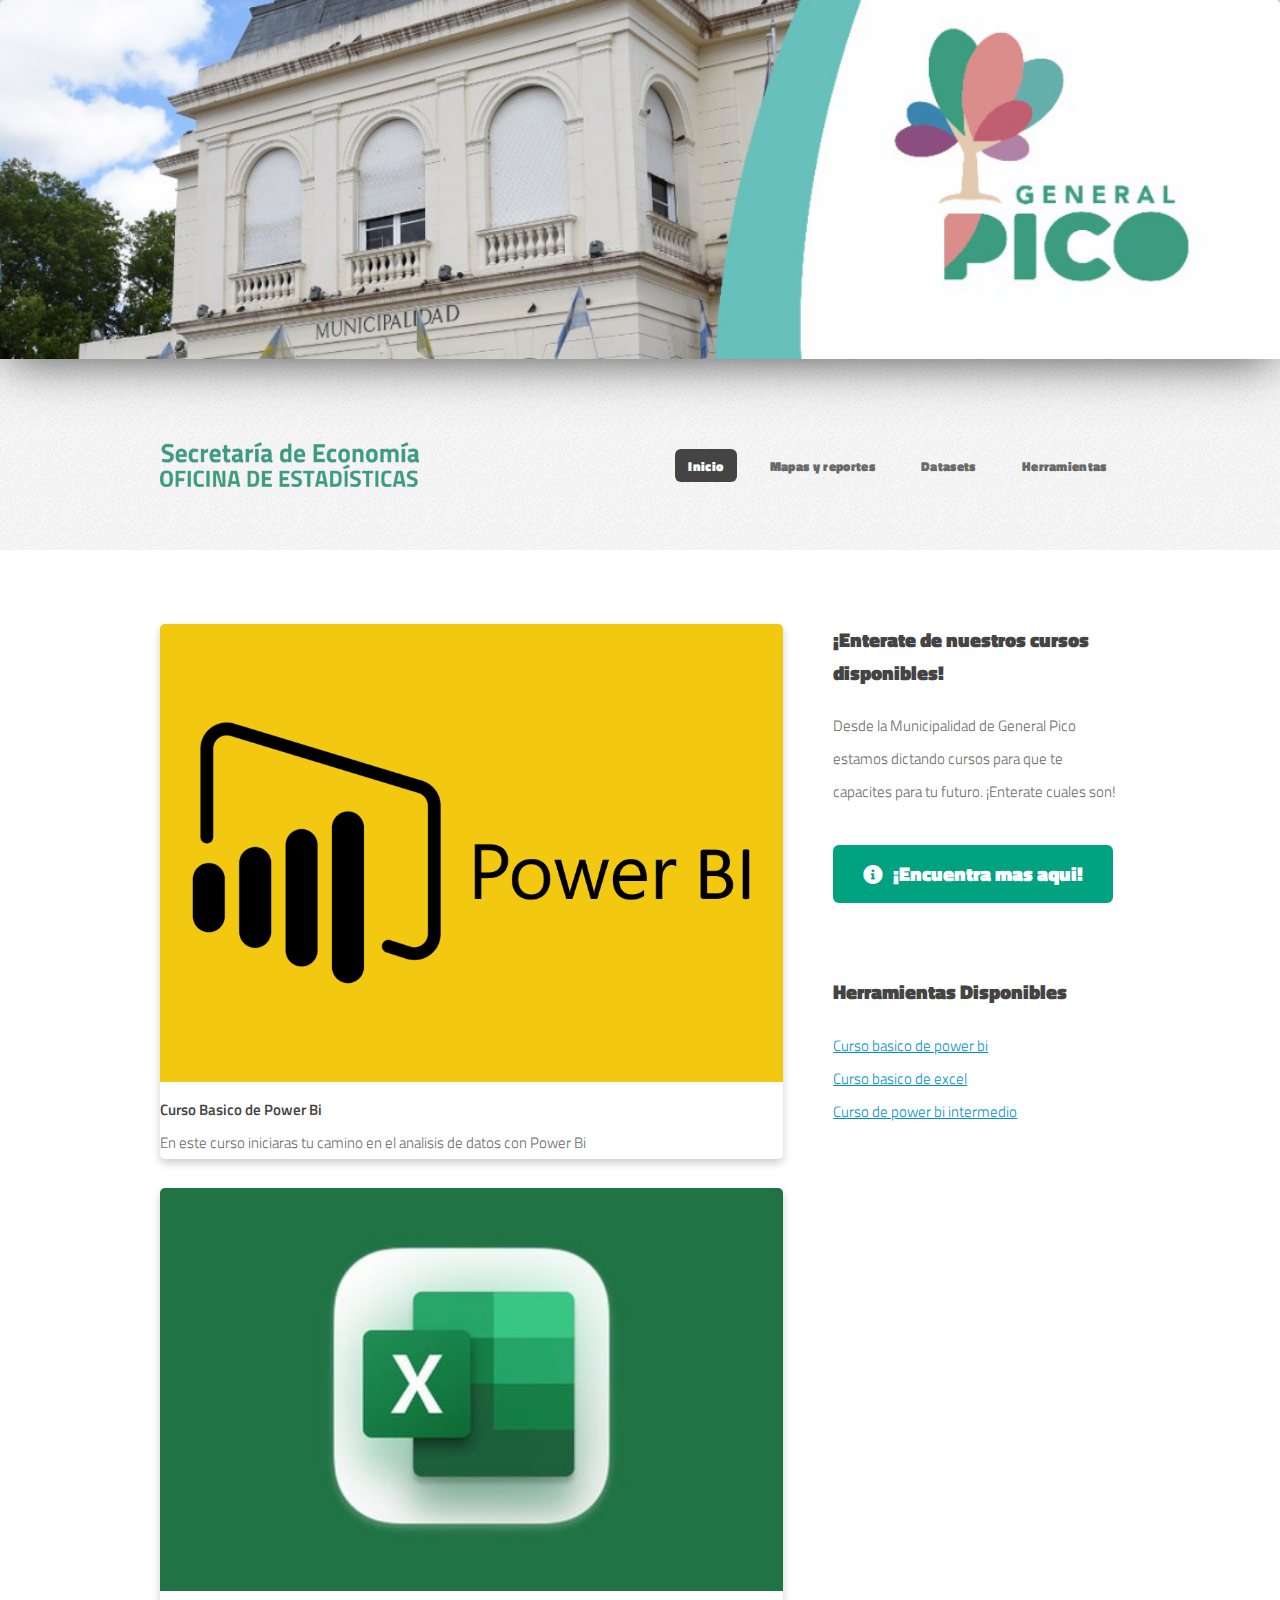
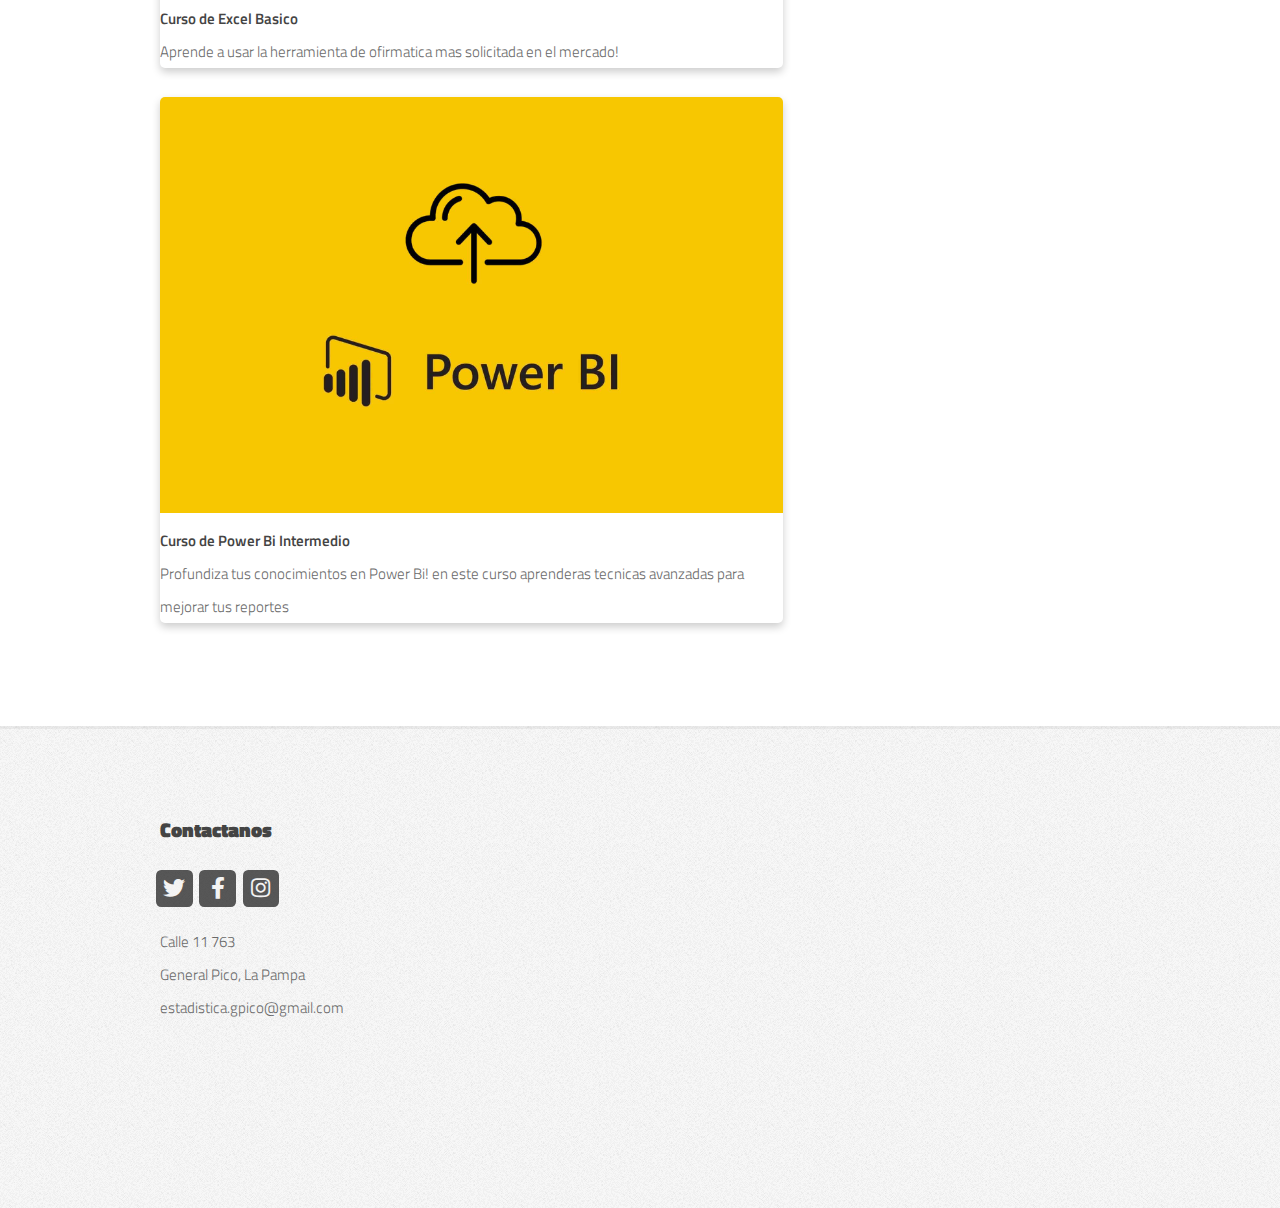
==== commit 84a82cef: "sombreado cabecera" ====
--- a/cursos.html
+++ b/cursos.html
@@ -12,7 +12,7 @@
 			<div id="page-wrapper">
 
 				<!-- Header -->
-			<img class="cabecera" src="images/header.png" >
+			<img class="cabecera sombreado" src="images/header.png" >
 			<div id="header-wrapper">
 				<header id="header" class="container">
 
--- a/assets/css/main.css
+++ b/assets/css/main.css
@@ -2710,4 +2710,10 @@
 	
 .justificado{
 	text-align: justify;
+}
+
+.sombreado{
+	box-shadow: 0px 8px 47px -8px rgba(0,0,0,0.7);
+	-webkit-box-shadow: 0px 8px 47px -8px rgba(0,0,0,0.7);
+	-moz-box-shadow: 0px 8px 47px -8px rgba(0,0,0,0.7);
 }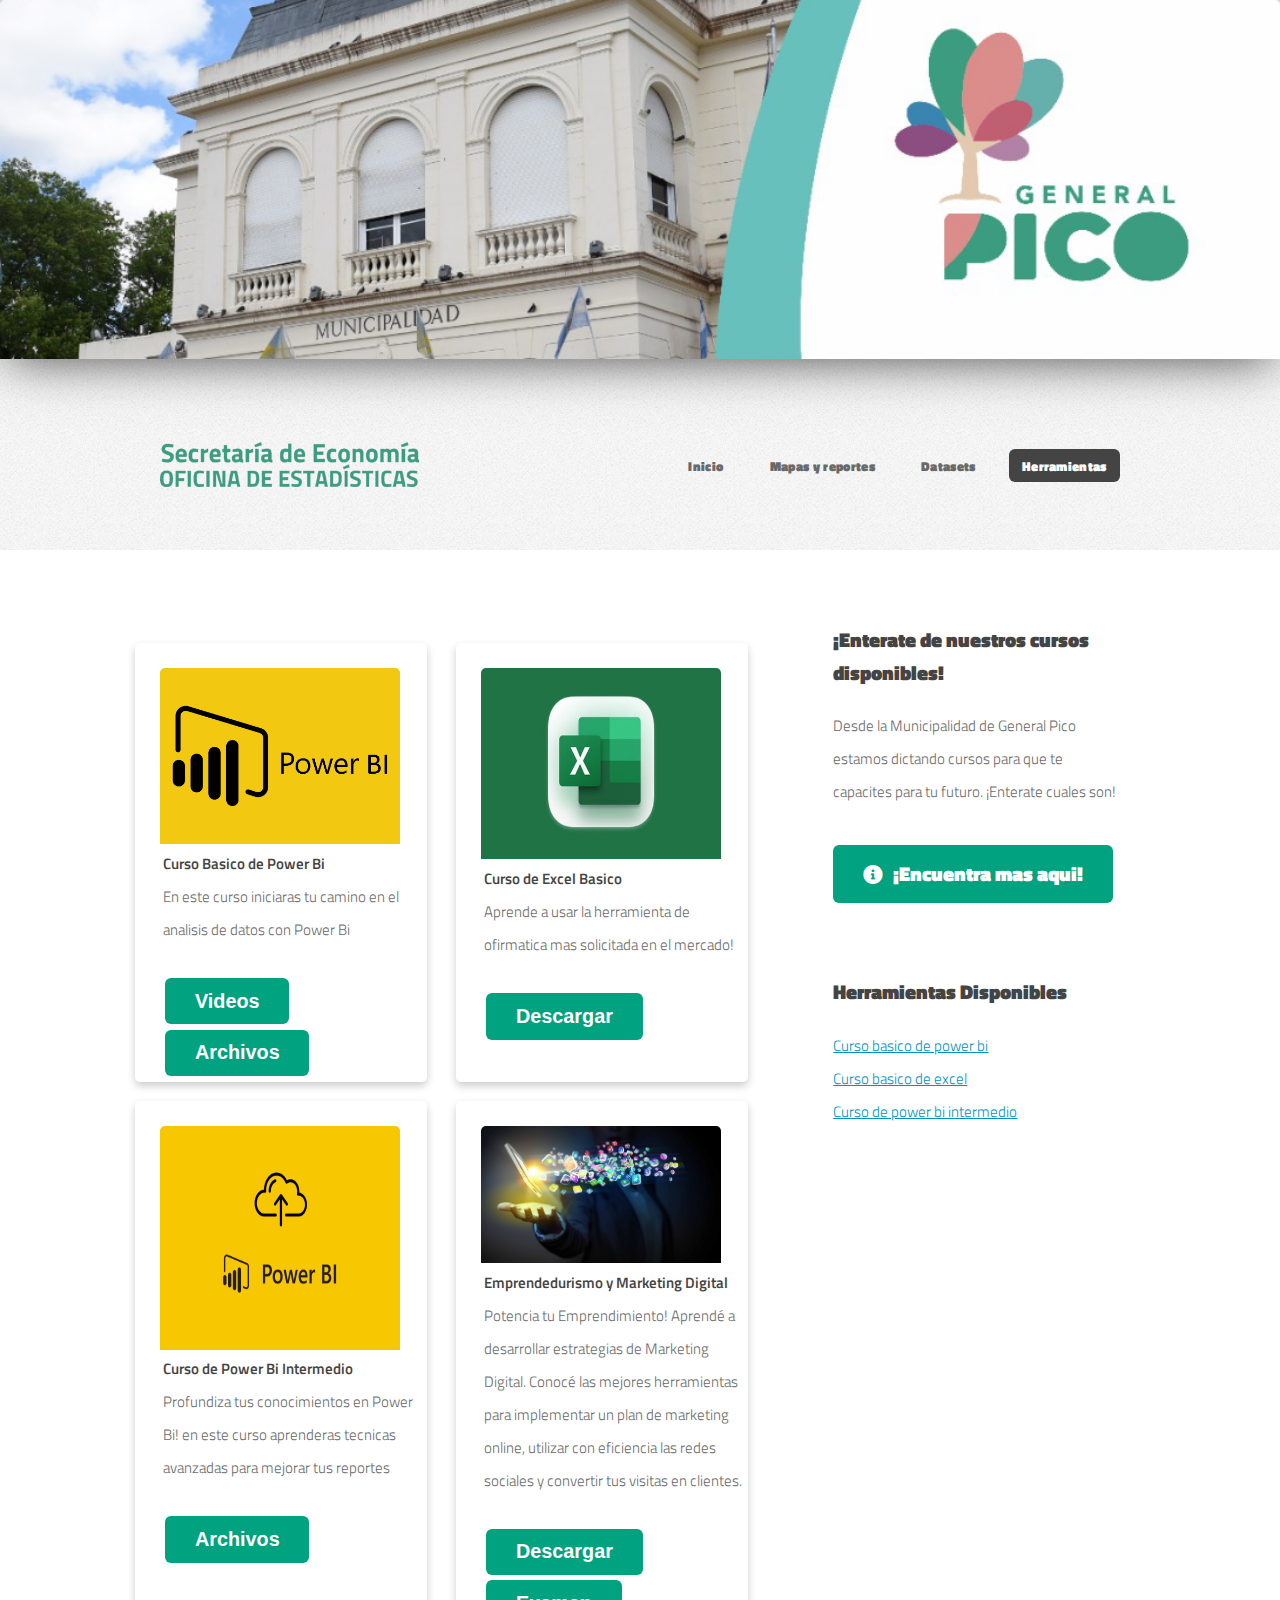
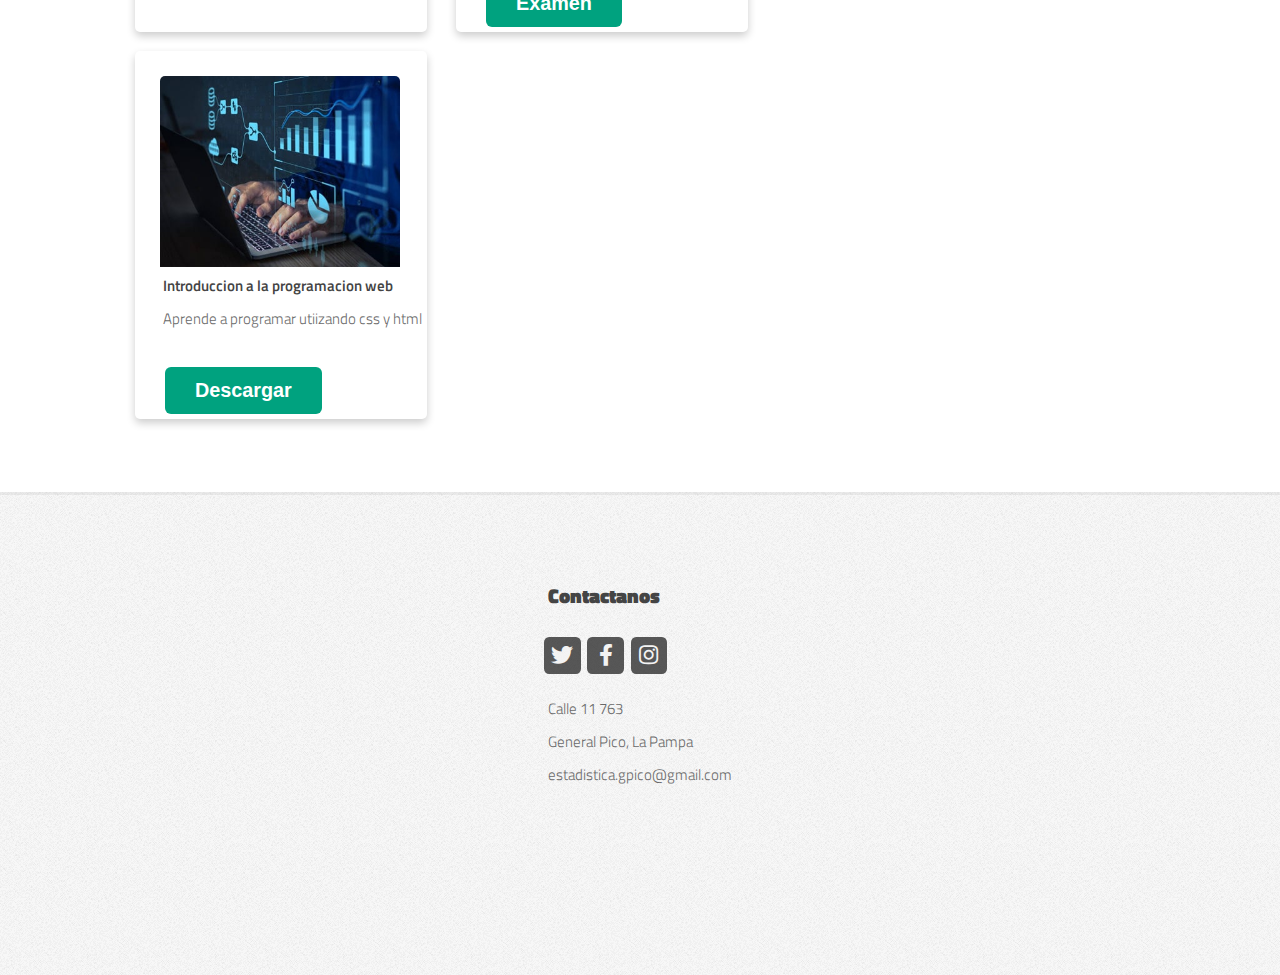
==== commit a6549968: "Reemplazo de archivos" ====
--- a/cursos.html
+++ b/cursos.html
@@ -1,31 +1,33 @@
 <!DOCTYPE HTML>
 
 <html>
-	<head>
-		<title>Cursos - Portal de datos abiertos de General Pico</title>
-		<meta charset="utf-8" />
-		<meta name="viewport" content="width=device-width, initial-scale=1, user-scalable=no" />
-		<link rel="stylesheet" href="assets/css/main.css" />
-	</head>
-	<body class="is-preload right-sidebar">
+
+<head>
+	<title>Cursos - Portal de datos abiertos de General Pico</title>
+	<meta charset="utf-8" />
+	<meta name="viewport" content="width=device-width, initial-scale=1, user-scalable=no" />
+	<link rel="stylesheet" href="assets/css/main.css" />
+</head>
+
+<body class="is-preload right-sidebar">
+	<div id="page-wrapper">
 		<div id="page-wrapper">
-			<div id="page-wrapper">
-
-				<!-- Header -->
-			<img class="cabecera sombreado" src="images/header.png" >
+
+			<!-- Header -->
+			<img class="cabecera sombreado" src="images/header.png">
 			<div id="header-wrapper">
 				<header id="header" class="container">
 
 					<!-- Logo -->
 					<div id="logo">
-	
+
 						<img src="images/LogoOficinaSmall.png">
 					</div>
-	
+
 					<!-- Nav -->
 					<nav id="nav">
 						<ul>
-							<li class="current"><a href="index.html">Inicio</a></li>
+							<li><a href="index.html">Inicio</a></li>
 							<li>
 								<a href="#">Mapas y reportes</a>
 								<ul>
@@ -33,14 +35,17 @@
 										<a href="#">General Pico</a>
 										<ul>
 											<li><a href="mapa.html">Reporte datos pre-censo viviendas 2020</a></li>
-	
-	
+
+
 											<li><a href="reporte-datos-poblacionales.html">Reporte de Datos
 													Poblacionales</a></li>
-											<li><a href="reporte-nbi.html">Reporte de Necesidades Basicas Insatisfechas</a>
+											<li><a href="reporte-nbi.html">Reporte de Necesidades Basicas
+													Insatisfechas</a>
 											</li>
-											<li><a href="reporte-nivel-educativo.html">Reporte de Nivel Educativo</a></li>
-											<li><a href="reporte-poblacion-por-edad.html">Reporte de Población por edad</a>
+											<li><a href="reporte-nivel-educativo.html">Reporte de Nivel Educativo</a>
+											</li>
+											<li><a href="reporte-poblacion-por-edad.html">Reporte de Población por
+													edad</a>
 											</li>
 										</ul>
 									</li>
@@ -53,138 +58,197 @@
 									</li>
 								</ul>
 							</li>
-	
-	
-	
+
+
+
 							<li><a href="datasets.html">Datasets</a></li>
-							<li><a href="cursos.html">Herramientas</a></li>
-	
-	
+							<li class="current"><a href="cursos.html">Herramientas</a></li>
+
+
 						</ul>
 					</nav>
-	
+
 				</header>
 			</div>
 
 			<!-- Main -->
-				<div id="main-wrapper">
-					<div class="container">
-						<div class="row gtr-200">
-							<div class="col-8 col-12-medium">
-								<div id="content">
-
-									<!-- Content -->
-										<article>
-
-											<div class="card">
-												<img src="/images/powerbi.png" alt="Avatar" style="width:100%">
-												<div class="container">
-												  <h4><b>Curso Basico de Power Bi</b></h4>
-												  <p>En este curso iniciaras tu camino en el analisis de datos con Power Bi</p>
-												</div>
-											  </div>	
-
-											  <div class="card">
-												<img src="/images/excel.jpg" alt="Avatar" style="width:100%">
-												<div class="container">
-												  <h4><b>Curso de Excel Basico</b></h4>
-												  <p>Aprende a usar la herramienta de ofirmatica mas solicitada en el mercado! </p>
-												</div>
-											  </div>
-
-											  <div class="card">
-												<img src="/images/powerbi2.jpg" alt="Avatar" style="width:100%">
-												<div class="container">
-												  <h4><b>Curso de Power Bi Intermedio</b></h4>
-												  <p>Profundiza tus conocimientos en Power Bi! en este curso aprenderas tecnicas avanzadas para mejorar tus reportes</p>
-												</div>
-											  </div>
-
-										</article>
-
+			<div id="main-wrapper">
+				<div class="container">
+					<div class="row gtr-200">
+						<div class="col-8 col-12-medium">
+							<div id="content">
+
+								<!-- Content -->
+								<div class="container">
+									<div class="row">
+										<div class="card ">
+											<img src="/images/powerbi.png" alt="Avatar" style="width:90%">
+											<div class="container" style="margin: 1%">
+												<h4><b>Curso Basico de Power Bi</b></h4>
+												<p>En este curso iniciaras tu camino en el analisis de datos con Power
+													Bi
+												</p>
+												<a
+													href="/cursos/Mini Curso Power BI para Usuarios de Excel • Acadevor - Perfil 1_ Microsoft​ Edge 2022-02-07 09-03-03.rar">
+													<button style="margin: 1%">Videos</button>
+												</a>
+												<a
+													href="/cursos/Mini-Curso-Acadevor-Power-BI-para-usuarios-de-Excel.zip">
+													<button style="margin: 1%;">Archivos</button>
+												</a>
+											</div>
+										</div>
+										<br><br>
+										<div class="card ">
+											<img src="/images/excel.jpg" alt="Avatar" style="width:90%">
+											<div class="container" style="margin: 1%">
+												<h4><b>Curso de Excel Basico</b></h4>
+												<p>Aprende a usar la herramienta de ofirmatica mas solicitada en el
+													mercado!
+												</p>
+												<a href="/cursos/Excel _Basico.pdf">
+													<button style="margin: 1%">Descargar</button>
+												</a>
+											</div>
+										</div>
+									</div>
+									<div class="row">
+										<br><br>
+										<div class="card col ">
+											<img src="/images/powerbi2.jpg" alt="Avatar" style="width:90%">
+											<div class="container" style="margin: 1%">
+												<h4><b>Curso de Power Bi Intermedio</b></h4>
+												<p>Profundiza tus conocimientos en Power Bi! en este curso aprenderas
+													tecnicas avanzadas para mejorar tus reportes</p>
+													<a
+													href="/cursos/Mini-Curso-Acadevor-Power-BI-para-usuarios-de-Excel.zip">
+													<button style="margin: 1%">Archivos</button>
+												</a>
+											</div>
+										</div>
+										<br><br>
+										<div class="card col">
+											<img src="/images/Marketing-Digital.png" alt="Avatar" style="width:90%">
+											<div class="container" style="margin: 1%">
+												<h4><b>Emprendedurismo y Marketing Digital</b></h4>
+												<p>Potencia tu Emprendimiento! Aprendé a desarrollar estrategias de
+													Marketing Digital. Conocé las mejores herramientas para implementar
+													un
+													plan de marketing online, utilizar con eficiencia las redes sociales
+													y
+													convertir tus visitas en clientes.</p>
+												<a href="/cursos/Marketing Digital.rar">
+													<button style="margin: 1%">Descargar</button>
+												</a>
+												<a href="https://docs.google.com/forms/d/e/1FAIpQLSc1c4K_Bc1kuQDRAJhqcJQfyvB0xH0ebXnWWdnmWJy0QPcFxw/viewform?usp=sf_link">
+													<button style="margin: 1%;">Examen</button>
+												</a>
+											</div>
+										</div>
+									</div>
+									<div class="row">
+										<br><br>
+										<div class="card col">
+											<img src="/images/pic03.jpg" alt="Avatar" style="width:90%">
+											<div class="container" style="margin: 1%">
+												<h4><b>Introduccion a la programacion web</b></h4>
+												<p>Aprende a programar utiizando css y html</p>
+												<a href="/Cursos/Curso Programacion Web.rar">
+													<button style="margin: 1%">Descargar</button>
+												</a>
+											</div>
+										</div>
+									</div>
 								</div>
+
 							</div>
-							<div class="col-4 col-12-medium">
-								<div id="sidebar">
-
-									<!-- Sidebar -->
-										<section>
-											<h3>¡Enterate de nuestros cursos disponibles!</h3>
-											<p>Desde la Municipalidad de General Pico estamos dictando cursos para que te capacites para tu futuro. ¡Enterate cuales son!</p>
-											<footer>
-												<a href="#" class="button icon solid fa-info-circle">¡Encuentra mas aqui!</a>
-											</footer>
-										</section>
-
-										<section>
-											<h3>Herramientas Disponibles</h3>
-											<ul class="style2">
-												<li><a href="#">Curso basico de power bi</a></li>
-												<li><a href="#">Curso basico de excel</a></li>
-												<li><a href="#">Curso de power bi intermedio</a></li>
-											</ul>
-										</section>
-
-								</div>
+						</div>
+						<div class="col-4 col-12-medium">
+							<div id="sidebar">
+
+								<!-- Sidebar -->
+								<section>
+									<h3>¡Enterate de nuestros cursos disponibles!</h3>
+									<p>Desde la Municipalidad de General Pico estamos dictando cursos para que te
+										capacites para tu futuro. ¡Enterate cuales son!</p>
+									<footer>
+										<a href="#" class="button icon solid fa-info-circle">¡Encuentra mas aqui!</a>
+									</footer>
+								</section>
+
+								<section>
+									<h3>Herramientas Disponibles</h3>
+									<ul class="style2">
+										<li><a href="#">Curso basico de power bi</a></li>
+										<li><a href="#">Curso basico de excel</a></li>
+										<li><a href="#">Curso de power bi intermedio</a></li>
+									</ul>
+								</section>
+
 							</div>
 						</div>
 					</div>
 				</div>
-
-<!-- Footer -->
-<div id="footer-wrapper">
-	<footer id="footer" class="container">
-		<div class="row">
-			<div class="">
-				<!-- Contact -->
-				
-					<section class="widget contact last">
-						<h3>Contactanos</h3>
-						<ul>
-							<li><a href="#" class="icon brands fa-twitter"><span class="label">Twitter</span></a></li>
-							<li><a href="#" class="icon brands fa-facebook-f"><span class="label">Facebook</span></a></li>
-							<li><a href="#" class="icon brands fa-instagram"><span class="label">Instagram</span></a></li>
-						</ul>
-						<p>Calle 11 763<br />
-						General Pico, La Pampa<br />
-						estadistica.gpico@gmail.com</p>
-					</section>
-				
 			</div>
+
+			<!-- Footer -->
+			<div id="footer-wrapper">
+				<footer id="footer" class="container centrado-flex">
+					<div class="row">
+						<div class="">
+							<!-- Contact -->
+
+							<section class="widget contact last">
+								<h3>Contactanos</h3>
+								<ul>
+									<li><a href="#" class="icon brands fa-twitter"><span
+												class="label">Twitter</span></a></li>
+									<li><a href="#" class="icon brands fa-facebook-f"><span
+												class="label">Facebook</span></a></li>
+									<li><a href="#" class="icon brands fa-instagram"><span
+												class="label">Instagram</span></a></li>
+								</ul>
+								<p>Calle 11 763<br />
+									General Pico, La Pampa<br />
+									estadistica.gpico@gmail.com</p>
+							</section>
+
+						</div>
+					</div>
+					<br>
+					<br>
+				</footer>
+			</div>
+
 		</div>
-		<br>
-		<br>
-	</footer>
-</div>
-
-</div>
 
 		<!-- Scripts -->
 
-			<script src="assets/js/jquery.min.js"></script>
-			<script src="assets/js/jquery.dropotron.min.js"></script>
-			<script src="assets/js/browser.min.js"></script>
-			<script src="assets/js/breakpoints.min.js"></script>
-			<script src="assets/js/util.js"></script>
-			<script src="assets/js/main.js"></script>
-
-	</body>
+		<script src="assets/js/jquery.min.js"></script>
+		<script src="assets/js/jquery.dropotron.min.js"></script>
+		<script src="assets/js/browser.min.js"></script>
+		<script src="assets/js/breakpoints.min.js"></script>
+		<script src="assets/js/util.js"></script>
+		<script src="assets/js/main.js"></script>
+
+</body>
+
 </html>
 
 
 <style>
-	.limite-tamaño{
-		width: auto ;
+	.limite-tamaño {
+		width: auto;
 		height: 144px;
 	}
-	
-	.label{
-		-webkit-text-size-adjust: 100%;
-		-webkit-tap-highlight-color: transparent;
-		font-family: 'Roboto', sans-serif !important;
-		word-wrap: break-word;
-		box-sizing: border-box;
-		text-shadow: 0 -1px 0 rgba(0,0,0,0.25);
+
+	.label {
+		-webkit-text-size-adjust: 100%;
+		-webkit-tap-highlight-color: transparent;
+		font-family: 'Roboto', sans-serif !important;
+		word-wrap: break-word;
+		box-sizing: border-box;
+		text-shadow: 0 -1px 0 rgba(0, 0, 0, 0.25);
 		padding: .2em .6em .3em;
 		font-size: 75%;
 		line-height: 1;
@@ -201,7 +265,8 @@
 		text-overflow: ellipsis;
 		background-color: #F7CD0F;
 	}
-	.group-image{
+
+	.group-image {
 		-webkit-text-size-adjust: 100%;
 		-webkit-tap-highlight-color: transparent;
 		line-height: 1.42857143;
@@ -219,9 +284,9 @@
 		height: 30px;
 		margin: 0 0 5px 5px;
 	}
-	
-		.contenedor-dataset{
-			-webkit-text-size-adjust: 100%;
+
+	.contenedor-dataset {
+		-webkit-text-size-adjust: 100%;
 		-webkit-tap-highlight-color: transparent;
 		line-height: 1.42857143;
 		font-family: 'Roboto', sans-serif !important;
@@ -237,10 +302,10 @@
 		transition-duration: 200ms;
 		transition-timing-function: ease-in;
 		transition-property: border;
-		}
-	
-		.dataset-title{
-			-webkit-text-size-adjust: 100%;
+	}
+
+	.dataset-title {
+		-webkit-text-size-adjust: 100%;
 		-webkit-tap-highlight-color: transparent;
 		box-sizing: border-box;
 		text-rendering: optimizelegibility;
@@ -256,10 +321,10 @@
 		-webkit-box-orient: vertical;
 		display: -webkit-box;
 		-webkit-line-clamp: 2;
-		}
-	
-		.dataset-author{
-			-webkit-text-size-adjust: 100%;
+	}
+
+	.dataset-author {
+		-webkit-text-size-adjust: 100%;
 		-webkit-tap-highlight-color: transparent;
 		font-family: 'Roboto', sans-serif !important;
 		box-sizing: border-box;
@@ -273,10 +338,10 @@
 		-webkit-box-orient: vertical;
 		display: -webkit-box;
 		-webkit-line-clamp: 1;
-		}
-	
-		.dataset-notes{
-			-webkit-text-size-adjust: 100%;
+	}
+
+	.dataset-notes {
+		-webkit-text-size-adjust: 100%;
 		-webkit-tap-highlight-color: transparent;
 		font-family: 'Roboto', sans-serif !important;
 		font-weight: 400;
@@ -291,10 +356,10 @@
 		-webkit-box-orient: vertical;
 		display: -webkit-box;
 		-webkit-line-clamp: 2;
-		}
-	
-	
-		.dataset-groups-and-resources{
+	}
+
+
+	.dataset-groups-and-resources {
 		-webkit-text-size-adjust: 100%;
 		-webkit-tap-highlight-color: transparent;
 		line-height: 1.42857143;
@@ -309,10 +374,10 @@
 		width: 25%;
 		text-align: right;
 		padding: 0 0 0 10px;
-		}
-	
-		.dataset-item{
-			-webkit-text-size-adjust: 100%;
+	}
+
+	.dataset-item {
+		-webkit-text-size-adjust: 100%;
 		-webkit-tap-highlight-color: transparent;
 		line-height: 1.42857143;
 		font-family: 'Roboto', sans-serif !important;
@@ -325,11 +390,11 @@
 		border-bottom: 1px dotted #dddddd;
 		padding-bottom: 20px;
 		margin-bottom: 20px;
-		}
-	
-	
-		.dataset-border{
-			-webkit-text-size-adjust: 100%;
+	}
+
+
+	.dataset-border {
+		-webkit-text-size-adjust: 100%;
 		-webkit-tap-highlight-color: transparent;
 		line-height: 1.42857143;
 		font-family: 'Roboto', sans-serif !important;
@@ -346,10 +411,10 @@
 		transition-duration: 200ms;
 		transition-timing-function: ease-in;
 		transition-property: border;
-		}
-	
-		.restricted-max-width{
-			-webkit-text-size-adjust: 100%;
+	}
+
+	.restricted-max-width {
+		-webkit-text-size-adjust: 100%;
 		-webkit-tap-highlight-color: transparent;
 		line-height: 1.42857143;
 		font-family: 'Roboto', sans-serif !important;
@@ -361,10 +426,10 @@
 		max-width: 1440px;
 		margin: auto;
 		height: 100%;
-		}
-	
-		.dataset-content{
-			-webkit-text-size-adjust: 100%;
+	}
+
+	.dataset-content {
+		-webkit-text-size-adjust: 100%;
 		-webkit-tap-highlight-color: transparent;
 		font-family: 'Roboto', sans-serif !important;
 		font-weight: 400;
@@ -380,10 +445,10 @@
 		height: 17ex;
 		overflow: hidden;
 		padding: 0;
-		}
-	
-		.dataset-author{
-			-webkit-text-size-adjust: 100%;
+	}
+
+	.dataset-author {
+		-webkit-text-size-adjust: 100%;
 		-webkit-tap-highlight-color: transparent;
 		font-family: 'Roboto', sans-serif !important;
 		word-wrap: break-word;
@@ -398,10 +463,10 @@
 		-webkit-box-orient: vertical;
 		display: -webkit-box;
 		-webkit-line-clamp: 1;
-		}
-	
-		.dataset-notes{
-			-webkit-text-size-adjust: 100%;
+	}
+
+	.dataset-notes {
+		-webkit-text-size-adjust: 100%;
 		-webkit-tap-highlight-color: transparent;
 		font-family: 'Roboto', sans-serif !important;
 		font-weight: 400;
@@ -417,10 +482,10 @@
 		-webkit-box-orient: vertical;
 		display: -webkit-box;
 		-webkit-line-clamp: 2;
-		}
-	
-		.dataset-resources{
-			-webkit-text-size-adjust: 100%;
+	}
+
+	.dataset-resources {
+		-webkit-text-size-adjust: 100%;
 		-webkit-tap-highlight-color: transparent;
 		font-family: 'Roboto', sans-serif !important;
 		font-weight: 400;
@@ -436,17 +501,22 @@
 		-webkit-box-orient: vertical;
 		display: -webkit-box;
 		-webkit-line-clamp: 2;
-		}
-	
-		.card {
-  box-shadow: 0 4px 8px 0 rgba(0,0,0,0.2);
-  transition: 0.3s;
-  border-radius: 5px; /* 5px rounded corners */
-}
-
-/* Add rounded corners to the top left and the top right corner of the image */
-img {
-  border-radius: 5px 5px 0 0;
-}
-	</style>
-	+	}
+
+	.card {
+		box-shadow: 0 4px 8px 0 rgba(0, 0, 0, 0.2);
+		transition: 0.3s;
+		border-radius: 5px;
+		/* 5px rounded corners */
+		width: 45%;
+		margin-right: 2em;
+		margin-top: 3em;
+		display: flex !important;
+		flex-wrap: wrap;
+	}
+
+	/* Add rounded corners to the top left and the top right corner of the image */
+	img {
+		border-radius: 5px 5px 0 0;
+	}
+</style>--- a/assets/css/main.css
+++ b/assets/css/main.css
@@ -2693,7 +2693,6 @@
 	width: 100%;
 }
 	
-
 .cabecera:before{
 	content: "";
 	width: 100%;
@@ -2716,4 +2715,10 @@
 	box-shadow: 0px 8px 47px -8px rgba(0,0,0,0.7);
 	-webkit-box-shadow: 0px 8px 47px -8px rgba(0,0,0,0.7);
 	-moz-box-shadow: 0px 8px 47px -8px rgba(0,0,0,0.7);
-}+}
+
+.titulo{
+	margin-left: 0px;
+	padding:0px;
+}
+
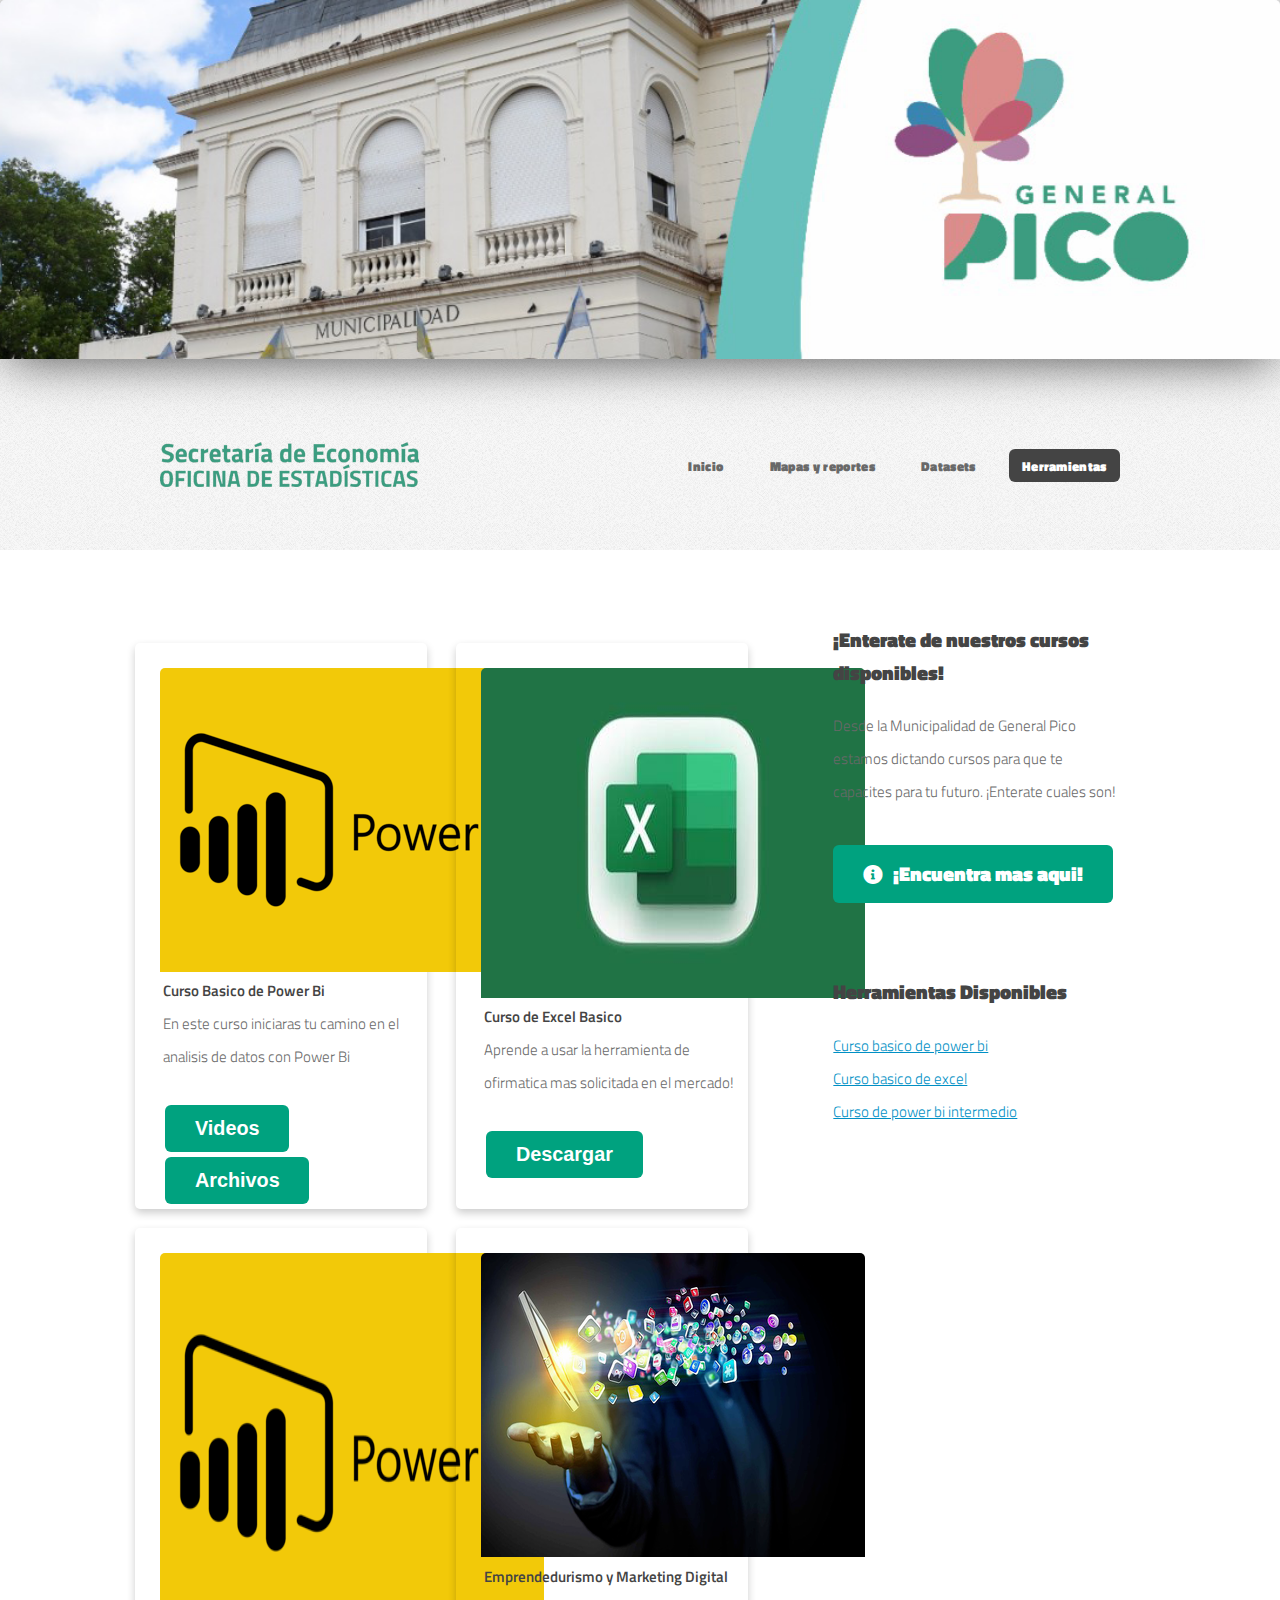
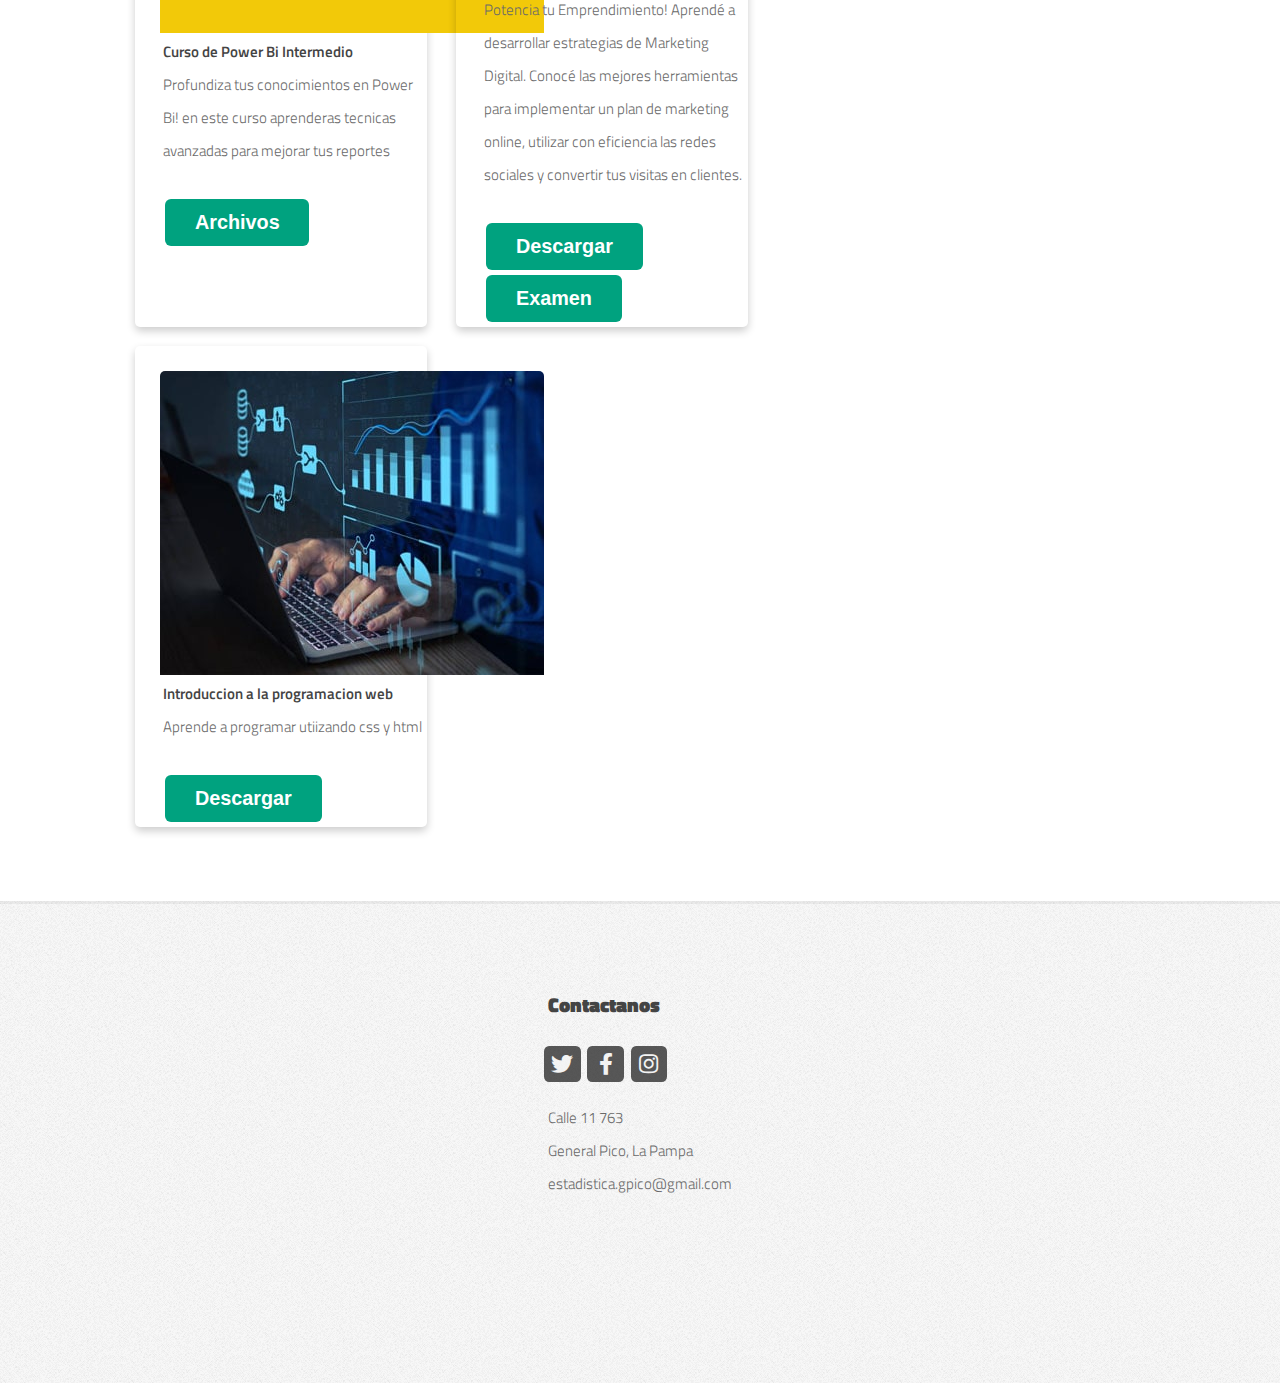
==== commit da51fa48: "Imagenes arregladas" ====
--- a/cursos.html
+++ b/cursos.html
@@ -82,31 +82,31 @@
 								<div class="container">
 									<div class="row">
 										<div class="card ">
-											<img src="/images/powerbi.png" alt="Avatar" style="width:90%">
+											<img src="images/powerbi.png" alt="Avatar">
 											<div class="container" style="margin: 1%">
 												<h4><b>Curso Basico de Power Bi</b></h4>
 												<p>En este curso iniciaras tu camino en el analisis de datos con Power
 													Bi
 												</p>
 												<a
-													href="/cursos/Mini Curso Power BI para Usuarios de Excel • Acadevor - Perfil 1_ Microsoft​ Edge 2022-02-07 09-03-03.rar">
+													href="cursos/Mini Curso Power BI para Usuarios de Excel • Acadevor - Perfil 1_ Microsoft​ Edge 2022-02-07 09-03-03.rar">
 													<button style="margin: 1%">Videos</button>
 												</a>
 												<a
-													href="/cursos/Mini-Curso-Acadevor-Power-BI-para-usuarios-de-Excel.zip">
+													href="cursos/Mini-Curso-Acadevor-Power-BI-para-usuarios-de-Excel.zip">
 													<button style="margin: 1%;">Archivos</button>
 												</a>
 											</div>
 										</div>
 										<br><br>
 										<div class="card ">
-											<img src="/images/excel.jpg" alt="Avatar" style="width:90%">
+											<img src="images/excel.jpg" alt="Avatar">
 											<div class="container" style="margin: 1%">
 												<h4><b>Curso de Excel Basico</b></h4>
 												<p>Aprende a usar la herramienta de ofirmatica mas solicitada en el
 													mercado!
 												</p>
-												<a href="/cursos/Excel _Basico.pdf">
+												<a href="cursos/Excel _Basico.pdf">
 													<button style="margin: 1%">Descargar</button>
 												</a>
 											</div>
@@ -115,20 +115,20 @@
 									<div class="row">
 										<br><br>
 										<div class="card col ">
-											<img src="/images/powerbi2.jpg" alt="Avatar" style="width:90%">
+											<img src="images/powerbi.png" alt="Avatar" >
 											<div class="container" style="margin: 1%">
 												<h4><b>Curso de Power Bi Intermedio</b></h4>
 												<p>Profundiza tus conocimientos en Power Bi! en este curso aprenderas
 													tecnicas avanzadas para mejorar tus reportes</p>
 													<a
-													href="/cursos/Mini-Curso-Acadevor-Power-BI-para-usuarios-de-Excel.zip">
+													href="cursos/Mini-Curso-Acadevor-Power-BI-para-usuarios-de-Excel.zip">
 													<button style="margin: 1%">Archivos</button>
 												</a>
 											</div>
 										</div>
 										<br><br>
 										<div class="card col">
-											<img src="/images/Marketing-Digital.png" alt="Avatar" style="width:90%">
+											<img src="images/Marketing-Digital.png" alt="Avatar" >
 											<div class="container" style="margin: 1%">
 												<h4><b>Emprendedurismo y Marketing Digital</b></h4>
 												<p>Potencia tu Emprendimiento! Aprendé a desarrollar estrategias de
@@ -137,7 +137,7 @@
 													plan de marketing online, utilizar con eficiencia las redes sociales
 													y
 													convertir tus visitas en clientes.</p>
-												<a href="/cursos/Marketing Digital.rar">
+												<a href="cursos/Marketing Digital.rar">
 													<button style="margin: 1%">Descargar</button>
 												</a>
 												<a href="https://docs.google.com/forms/d/e/1FAIpQLSc1c4K_Bc1kuQDRAJhqcJQfyvB0xH0ebXnWWdnmWJy0QPcFxw/viewform?usp=sf_link">
@@ -149,11 +149,11 @@
 									<div class="row">
 										<br><br>
 										<div class="card col">
-											<img src="/images/pic03.jpg" alt="Avatar" style="width:90%">
+											<img src="images/pic03.jpg" alt="Avatar" >
 											<div class="container" style="margin: 1%">
 												<h4><b>Introduccion a la programacion web</b></h4>
 												<p>Aprende a programar utiizando css y html</p>
-												<a href="/Cursos/Curso Programacion Web.rar">
+												<a href="Cursos/Curso Programacion Web.rar">
 													<button style="margin: 1%">Descargar</button>
 												</a>
 											</div>
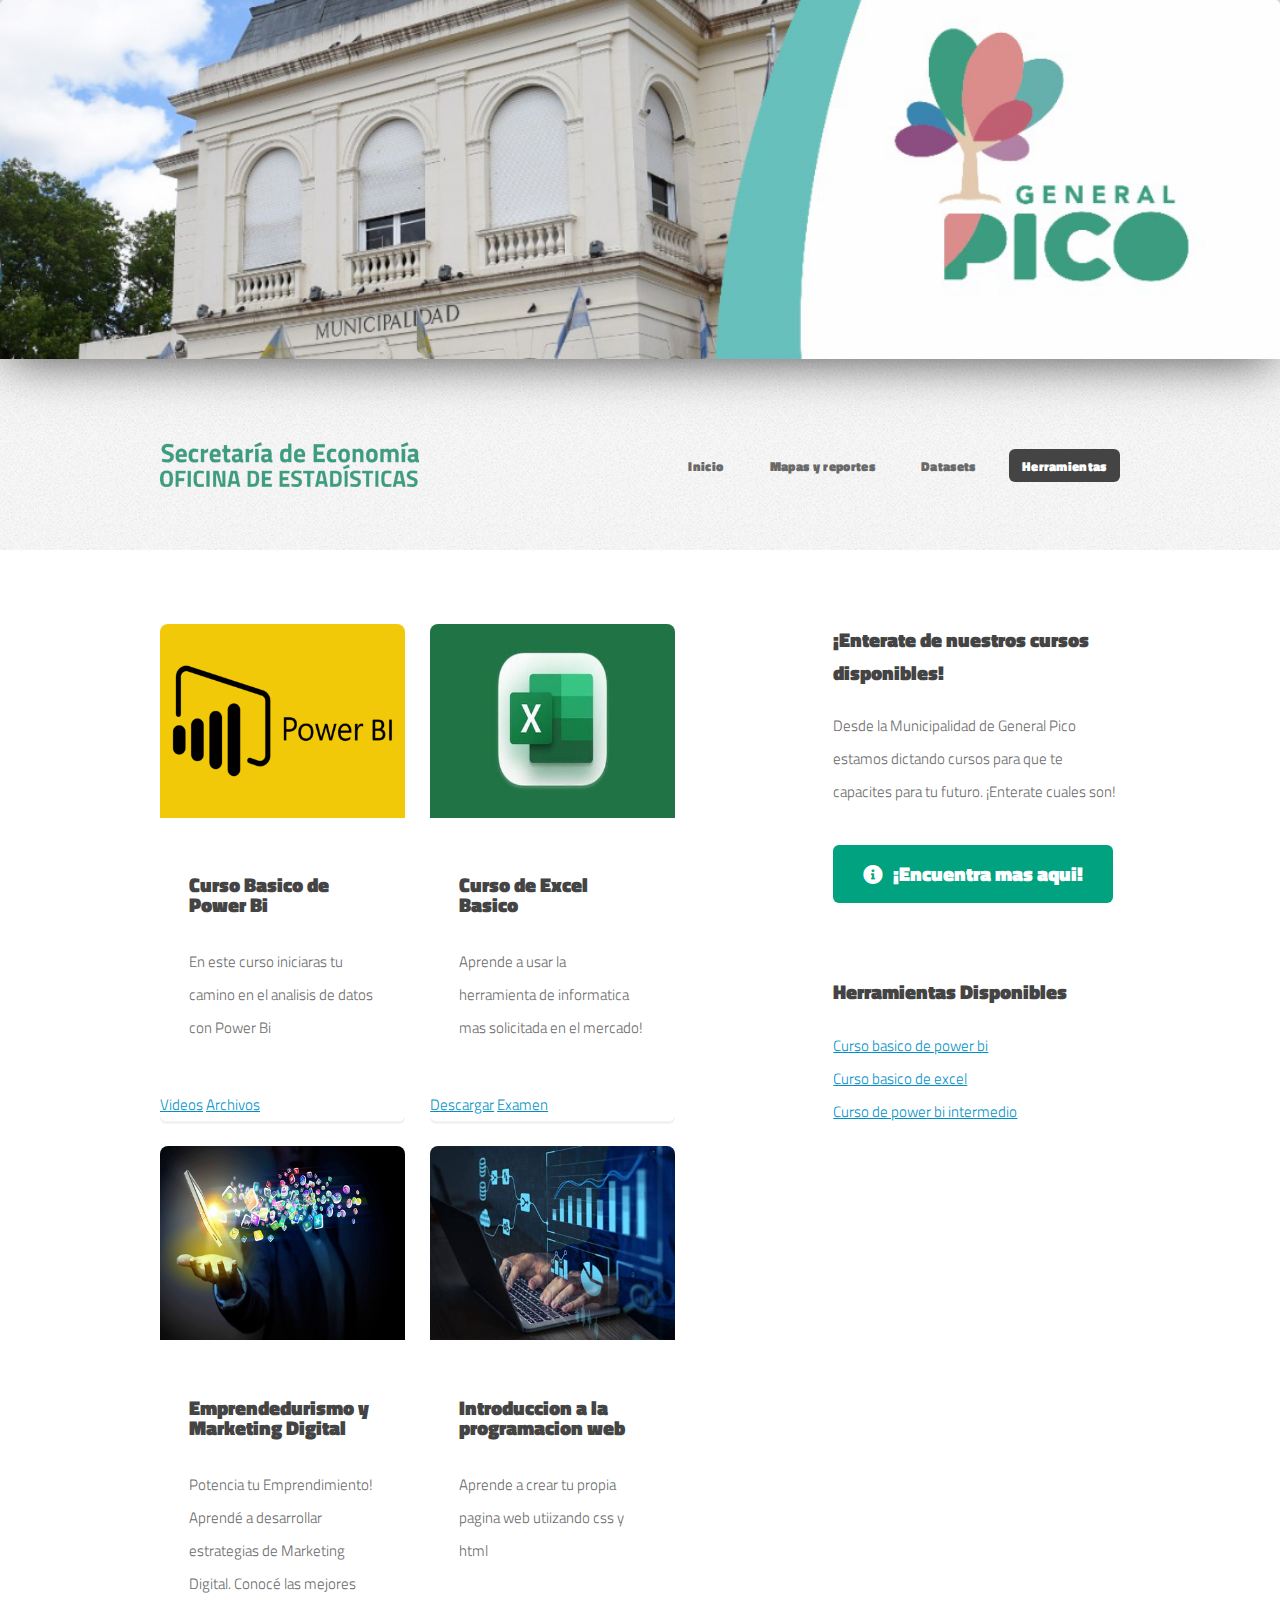
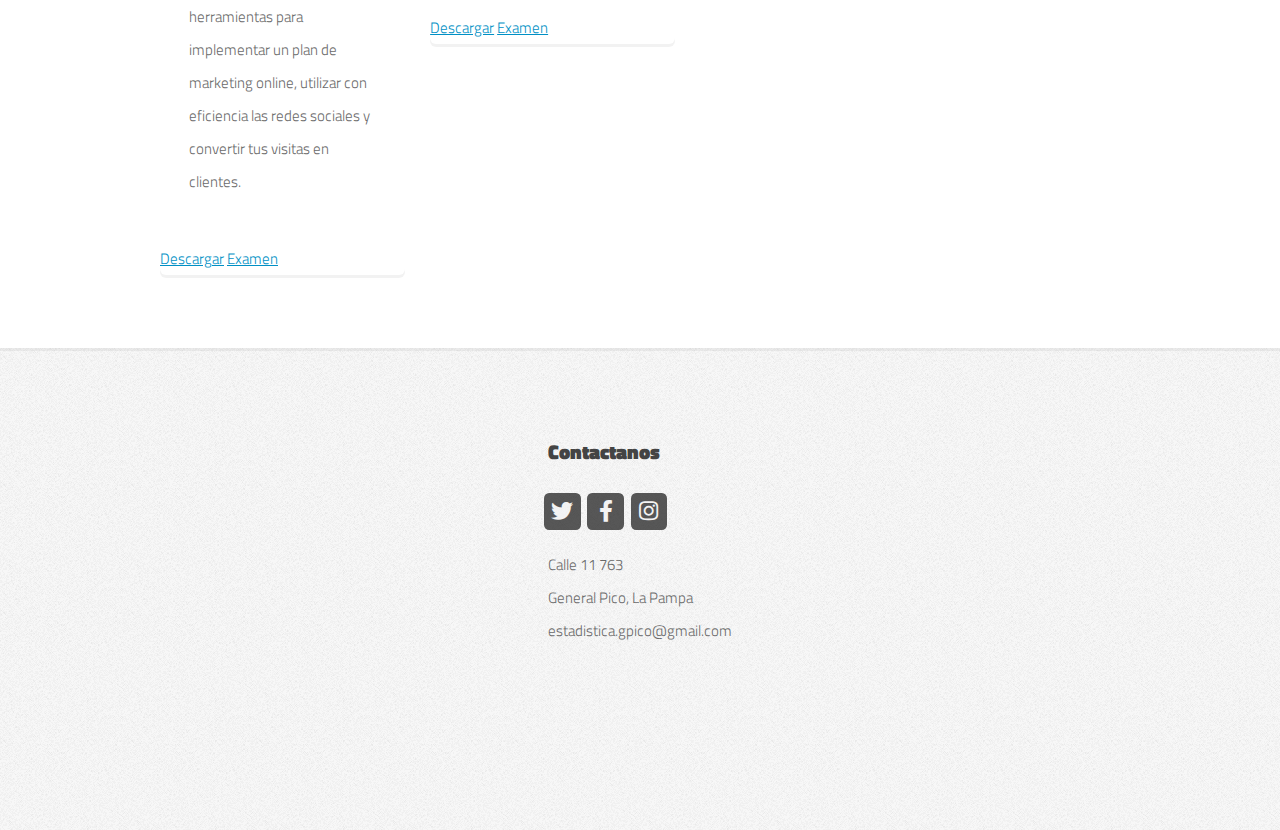
==== commit aa3687d2: "Seccion cursos" ====
--- a/cursos.html
+++ b/cursos.html
@@ -7,6 +7,11 @@
 	<meta charset="utf-8" />
 	<meta name="viewport" content="width=device-width, initial-scale=1, user-scalable=no" />
 	<link rel="stylesheet" href="assets/css/main.css" />
+	<script src="https://cdn.jsdelivr.net/npm/bootstrap@5.1.3/dist/js/bootstrap.bundle.min.js"
+		integrity="sha384-ka7Sk0Gln4gmtz2MlQnikT1wXgYsOg+OMhuP+IlRH9sENBO0LRn5q+8nbTov4+1p"
+		crossorigin="anonymous"></script>
+	<link href="https://cdn.jsdelivr.net/npm/bootstrap@5.1.3/dist/css/bootstrap.min.css" rel="stylesheet"
+		integrity="sha384-1BmE4kWBq78iYhFldvKuhfTAU6auU8tT94WrHftjDbrCEXSU1oBoqyl2QvZ6jIW3" crossorigin="anonymous">
 </head>
 
 <body class="is-preload right-sidebar">
@@ -78,88 +83,109 @@
 						<div class="col-8 col-12-medium">
 							<div id="content">
 
-								<!-- Content -->
 								<div class="container">
 									<div class="row">
-										<div class="card ">
-											<img src="images/powerbi.png" alt="Avatar">
-											<div class="container" style="margin: 1%">
-												<h4><b>Curso Basico de Power Bi</b></h4>
-												<p>En este curso iniciaras tu camino en el analisis de datos con Power
-													Bi
-												</p>
-												<a
-													href="cursos/Mini Curso Power BI para Usuarios de Excel • Acadevor - Perfil 1_ Microsoft​ Edge 2022-02-07 09-03-03.rar">
-													<button style="margin: 1%">Videos</button>
-												</a>
-												<a
-													href="cursos/Mini-Curso-Acadevor-Power-BI-para-usuarios-de-Excel.zip">
-													<button style="margin: 1%;">Archivos</button>
-												</a>
-											</div>
+										<div class="col-5 col-12-medium">
+
+											<!-- Box -->
+											<section class="box feature h-100">
+												<a href="#" class="image featured"><img src="images/powerbi.png"
+														alt="" /></a>
+												<div class="inner">
+													<header>
+														<h2>Curso Basico de Power Bi</h2>
+													</header>
+													<p>En este curso iniciaras tu camino en el analisis de
+														datos con Power Bi</p>
+												</div>
+
+												<div>
+													<a href="cursos/Mini Curso Power BI para Usuarios de Excel • Acadevor - Perfil 1_ Microsoft​ Edge 2022-02-07 09-03-03.rar"
+														class="btn btn-primary">Videos</a>
+													<a href="cursos/Mini-Curso-Acadevor-Power-BI-para-usuarios-de-Excel.zip"
+														class="btn btn-primary">Archivos</a>
+												</div>
+
+											</section>
+
 										</div>
-										<br><br>
-										<div class="card ">
-											<img src="images/excel.jpg" alt="Avatar">
-											<div class="container" style="margin: 1%">
-												<h4><b>Curso de Excel Basico</b></h4>
-												<p>Aprende a usar la herramienta de ofirmatica mas solicitada en el
-													mercado!
-												</p>
-												<a href="cursos/Excel _Basico.pdf">
-													<button style="margin: 1%">Descargar</button>
-												</a>
-											</div>
+										<div class="col-5 col-12-medium">
+
+											<!-- Box -->
+											<section class="box feature h-100">
+												<a href="#" class="image featured"><img src="images/excel.jpg"
+														alt="" /></a>
+												<div class="inner">
+													<header>
+														<h2>Curso de Excel Basico</h2>
+													</header>
+													<p>Aprende a usar la herramienta de informatica mas solicitada en el
+														mercado!</p>
+												</div>
+
+												<div >
+													<a href="cursos/Excel _Basico.pdf"
+														class="btn btn-primary">Descargar</a>
+													<a href="#" class="btn btn-primary">Examen</a>
+												</div>
+
+											</section>
+
 										</div>
-									</div>
-									<div class="row">
-										<br><br>
-										<div class="card col ">
-											<img src="images/powerbi.png" alt="Avatar" >
-											<div class="container" style="margin: 1%">
-												<h4><b>Curso de Power Bi Intermedio</b></h4>
-												<p>Profundiza tus conocimientos en Power Bi! en este curso aprenderas
-													tecnicas avanzadas para mejorar tus reportes</p>
-													<a
-													href="cursos/Mini-Curso-Acadevor-Power-BI-para-usuarios-de-Excel.zip">
-													<button style="margin: 1%">Archivos</button>
-												</a>
-											</div>
+										<div class="col-5 col-12-medium" id="seccion1">
+
+											<!-- Box -->
+											<section class="box feature h-100">
+												<a href="#" class="image featured"><img
+														src="images/Marketing-Digital.png" alt="" /></a>
+												<div class="inner">
+													<header>
+														<h2>Emprendedurismo y Marketing Digital</h2>
+													</header>
+													<p>Potencia tu Emprendimiento! Aprendé a desarrollar estrategias de
+														Marketing Digital. Conocé las mejores herramientas para
+														implementar
+														un
+														plan de marketing online, utilizar con eficiencia las redes
+														sociales
+														y
+														convertir tus visitas en clientes.</p>
+												</div>
+
+												<div >
+													<a href="cursos/Marketing Digital.rar"
+														class="btn btn-primary">Descargar</a>
+													<a href="https://docs.google.com/forms/d/e/1FAIpQLSc1c4K_Bc1kuQDRAJhqcJQfyvB0xH0ebXnWWdnmWJy0QPcFxw/viewform?usp=sf_link"
+														class="btn btn-primary">Examen</a>
+												</div>
+
+											</section>
 										</div>
-										<br><br>
-										<div class="card col">
-											<img src="images/Marketing-Digital.png" alt="Avatar" >
-											<div class="container" style="margin: 1%">
-												<h4><b>Emprendedurismo y Marketing Digital</b></h4>
-												<p>Potencia tu Emprendimiento! Aprendé a desarrollar estrategias de
-													Marketing Digital. Conocé las mejores herramientas para implementar
-													un
-													plan de marketing online, utilizar con eficiencia las redes sociales
-													y
-													convertir tus visitas en clientes.</p>
-												<a href="cursos/Marketing Digital.rar">
-													<button style="margin: 1%">Descargar</button>
-												</a>
-												<a href="https://docs.google.com/forms/d/e/1FAIpQLSc1c4K_Bc1kuQDRAJhqcJQfyvB0xH0ebXnWWdnmWJy0QPcFxw/viewform?usp=sf_link">
-													<button style="margin: 1%;">Examen</button>
-												</a>
-											</div>
-										</div>
-									</div>
-									<div class="row">
-										<br><br>
-										<div class="card col">
-											<img src="images/pic03.jpg" alt="Avatar" >
-											<div class="container" style="margin: 1%">
-												<h4><b>Introduccion a la programacion web</b></h4>
-												<p>Aprende a programar utiizando css y html</p>
-												<a href="Cursos/Curso Programacion Web.rar">
-													<button style="margin: 1%">Descargar</button>
-												</a>
-											</div>
+										<div class="col-5 col-12-medium" id="seccion1">
+
+											<!-- Box -->
+											<section class="box feature h-100">
+												<a href="#" class="image featured"><img src="images/pic03.jpg"
+														alt="" /></a>
+												<div class="inner">
+													<header>
+														<h2>Introduccion a la programacion web</h2>
+													</header>
+													<p>Aprende a crear tu propia pagina web utiizando css y html</p>
+												</div>
+
+											
+													<a href="Cursos/Curso Programacion Web.rar"
+														class="btn btn-primary align-self-end">Descargar</a>
+													<a href="https://docs.google.com/forms/d/e/1FAIpQLSc1c4K_Bc1kuQDRAJhqcJQfyvB0xH0ebXnWWdnmWJy0QPcFxw/viewform?usp=sf_link"
+														class="btn btn-primary align-self-end">Examen</a>
+													
+											
+											</section>
 										</div>
 									</div>
 								</div>
+
 
 							</div>
 						</div>
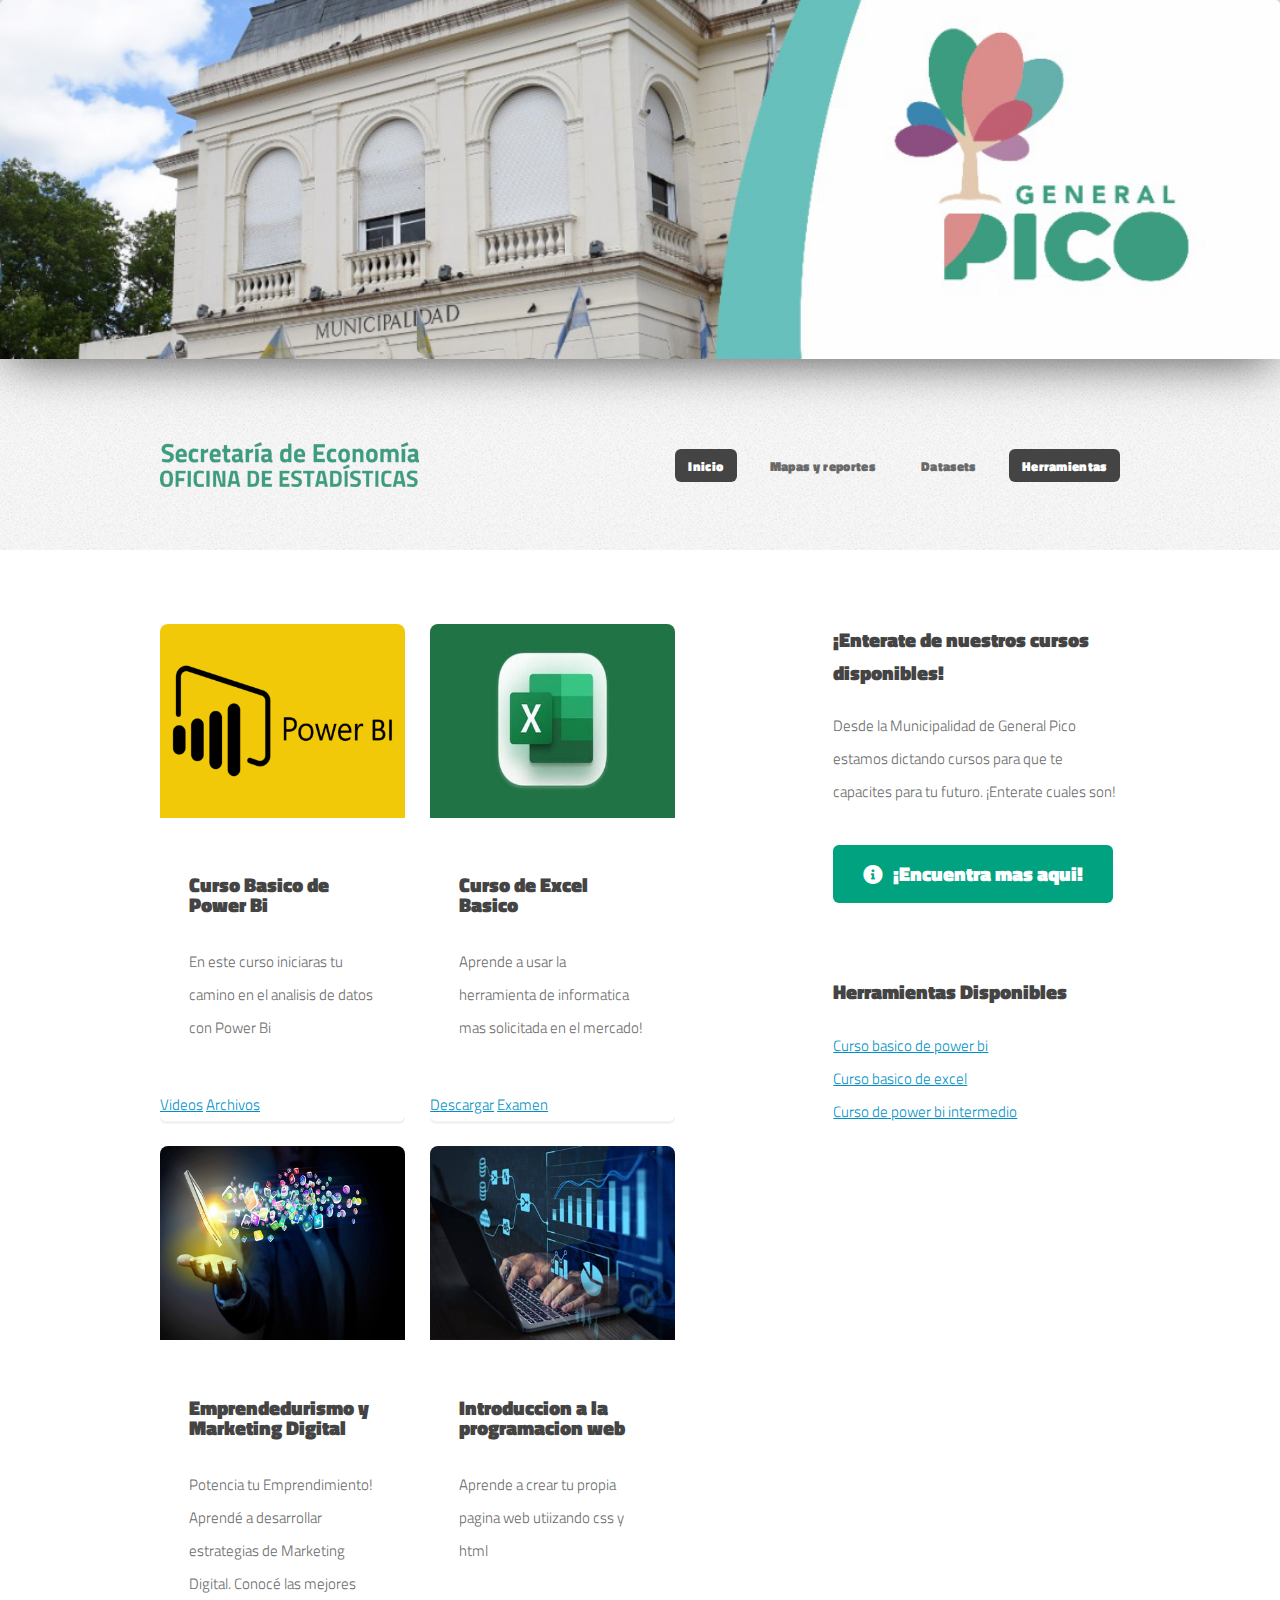
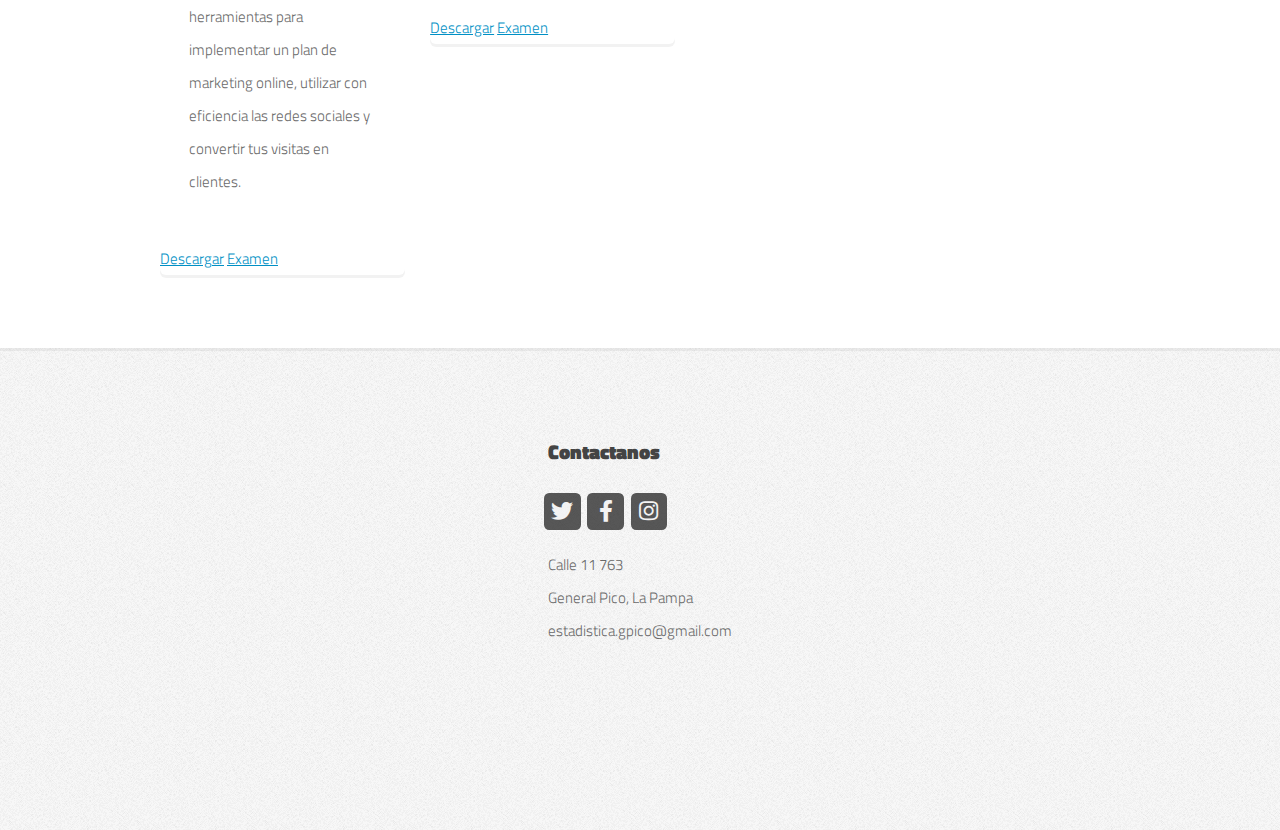
==== commit 97e917f0: "Arreglos de codigo" ====
--- a/cursos.html
+++ b/cursos.html
@@ -32,7 +32,7 @@
 					<!-- Nav -->
 					<nav id="nav">
 						<ul>
-							<li><a href="index.html">Inicio</a></li>
+							<li class="current"><a href="index.html">Inicio</a></li>
 							<li>
 								<a href="#">Mapas y reportes</a>
 								<ul>
@@ -66,7 +66,7 @@
 
 
 
-							<li><a href="datasets.html">Datasets</a></li>
+							<li ><a href="datasets.html">Datasets</a></li>
 							<li class="current"><a href="cursos.html">Herramientas</a></li>
 
 
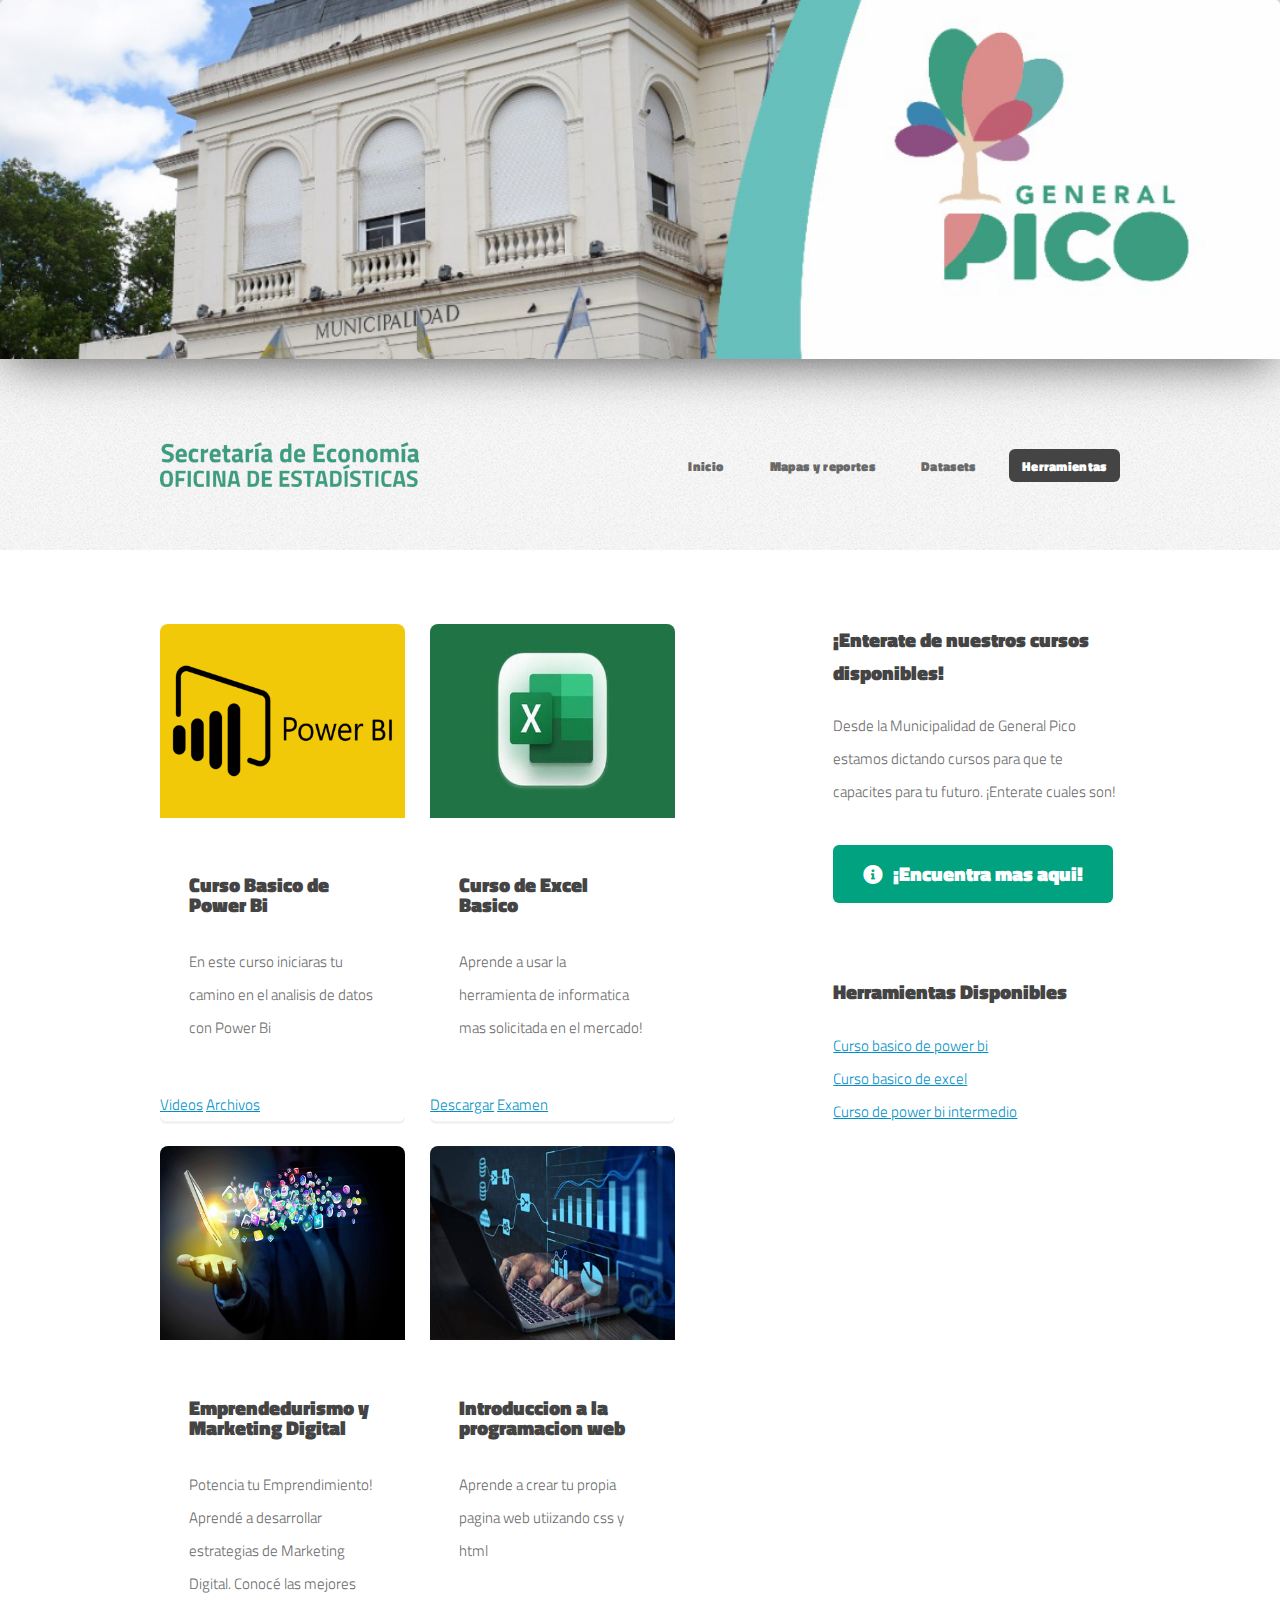
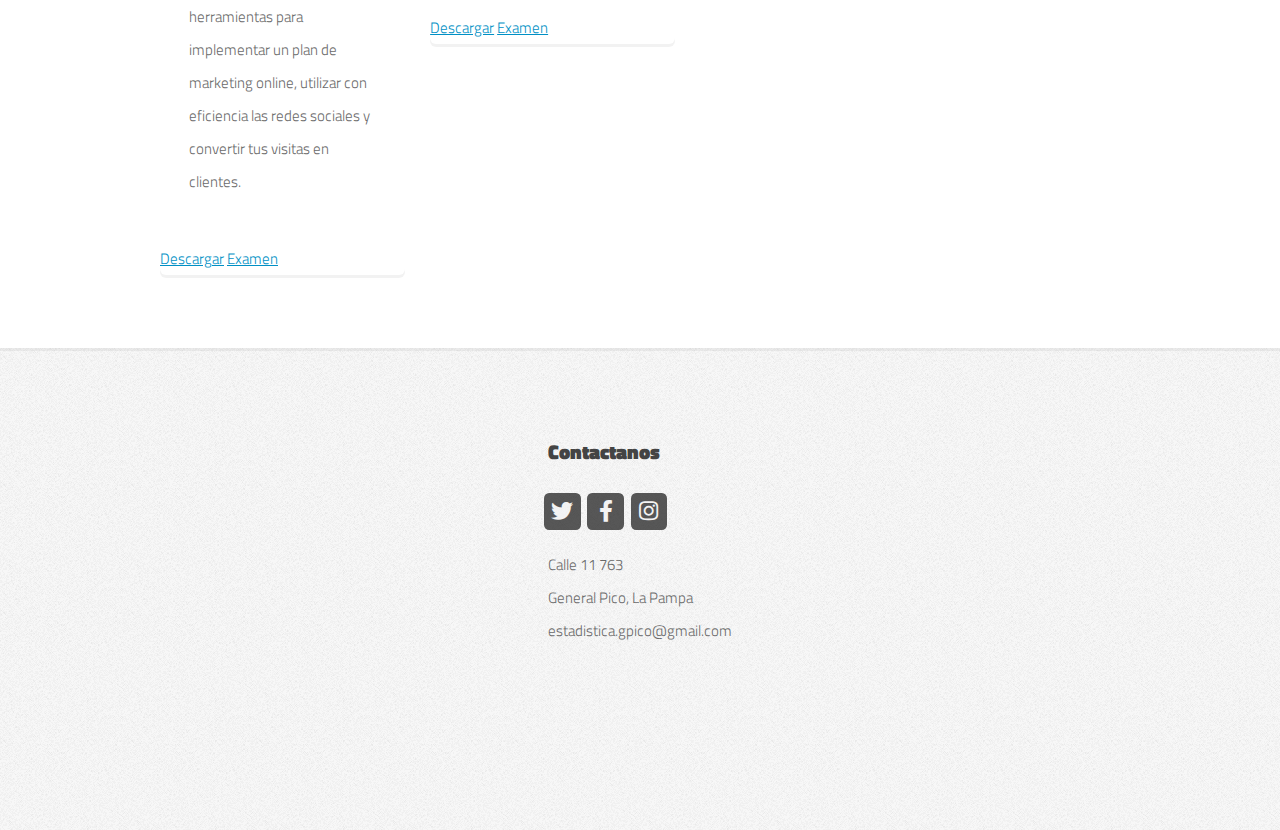
==== commit c0536cb9: "nav bar arreglado" ====
--- a/cursos.html
+++ b/cursos.html
@@ -32,7 +32,7 @@
 					<!-- Nav -->
 					<nav id="nav">
 						<ul>
-							<li class="current"><a href="index.html">Inicio</a></li>
+							<li><a href="index.html">Inicio</a></li>
 							<li>
 								<a href="#">Mapas y reportes</a>
 								<ul>
@@ -66,7 +66,7 @@
 
 
 
-							<li ><a href="datasets.html">Datasets</a></li>
+							<li><a href="datasets.html">Datasets</a></li>
 							<li class="current"><a href="cursos.html">Herramientas</a></li>
 
 
@@ -88,7 +88,7 @@
 										<div class="col-5 col-12-medium">
 
 											<!-- Box -->
-											<section class="box feature h-100">
+											<section class="box feature h-100 position-relative">
 												<a href="#" class="image featured"><img src="images/powerbi.png"
 														alt="" /></a>
 												<div class="inner">
@@ -99,7 +99,7 @@
 														datos con Power Bi</p>
 												</div>
 
-												<div>
+												<div class="position-absolute bottom-0 start-0">
 													<a href="cursos/Mini Curso Power BI para Usuarios de Excel • Acadevor - Perfil 1_ Microsoft​ Edge 2022-02-07 09-03-03.rar"
 														class="btn btn-primary">Videos</a>
 													<a href="cursos/Mini-Curso-Acadevor-Power-BI-para-usuarios-de-Excel.zip"
@@ -112,7 +112,7 @@
 										<div class="col-5 col-12-medium">
 
 											<!-- Box -->
-											<section class="box feature h-100">
+											<section class="box feature h-100 position-relative">
 												<a href="#" class="image featured"><img src="images/excel.jpg"
 														alt="" /></a>
 												<div class="inner">
@@ -123,7 +123,7 @@
 														mercado!</p>
 												</div>
 
-												<div >
+												<div class="position-absolute bottom-0 start-0">
 													<a href="cursos/Excel _Basico.pdf"
 														class="btn btn-primary">Descargar</a>
 													<a href="#" class="btn btn-primary">Examen</a>
@@ -132,10 +132,10 @@
 											</section>
 
 										</div>
-										<div class="col-5 col-12-medium" id="seccion1">
+										<div class="col-5 col-12-medium " id="seccion1">
 
 											<!-- Box -->
-											<section class="box feature h-100">
+											<section class="box feature h-100 position-relative">
 												<a href="#" class="image featured"><img
 														src="images/Marketing-Digital.png" alt="" /></a>
 												<div class="inner">
@@ -152,7 +152,7 @@
 														convertir tus visitas en clientes.</p>
 												</div>
 
-												<div >
+												<div class="position-absolute bottom-0 start-0">
 													<a href="cursos/Marketing Digital.rar"
 														class="btn btn-primary">Descargar</a>
 													<a href="https://docs.google.com/forms/d/e/1FAIpQLSc1c4K_Bc1kuQDRAJhqcJQfyvB0xH0ebXnWWdnmWJy0QPcFxw/viewform?usp=sf_link"
@@ -161,10 +161,10 @@
 
 											</section>
 										</div>
-										<div class="col-5 col-12-medium" id="seccion1">
+										<div class="col-5 col-12-medium " id="seccion1">
 
 											<!-- Box -->
-											<section class="box feature h-100">
+											<section class="box feature h-100 position-relative">
 												<a href="#" class="image featured"><img src="images/pic03.jpg"
 														alt="" /></a>
 												<div class="inner">
@@ -174,13 +174,13 @@
 													<p>Aprende a crear tu propia pagina web utiizando css y html</p>
 												</div>
 
-											
+												<div class="position-absolute bottom-0 start-0">
 													<a href="Cursos/Curso Programacion Web.rar"
 														class="btn btn-primary align-self-end">Descargar</a>
 													<a href="https://docs.google.com/forms/d/e/1FAIpQLSc1c4K_Bc1kuQDRAJhqcJQfyvB0xH0ebXnWWdnmWJy0QPcFxw/viewform?usp=sf_link"
 														class="btn btn-primary align-self-end">Examen</a>
-													
-											
+												</div>
+
 											</section>
 										</div>
 									</div>
